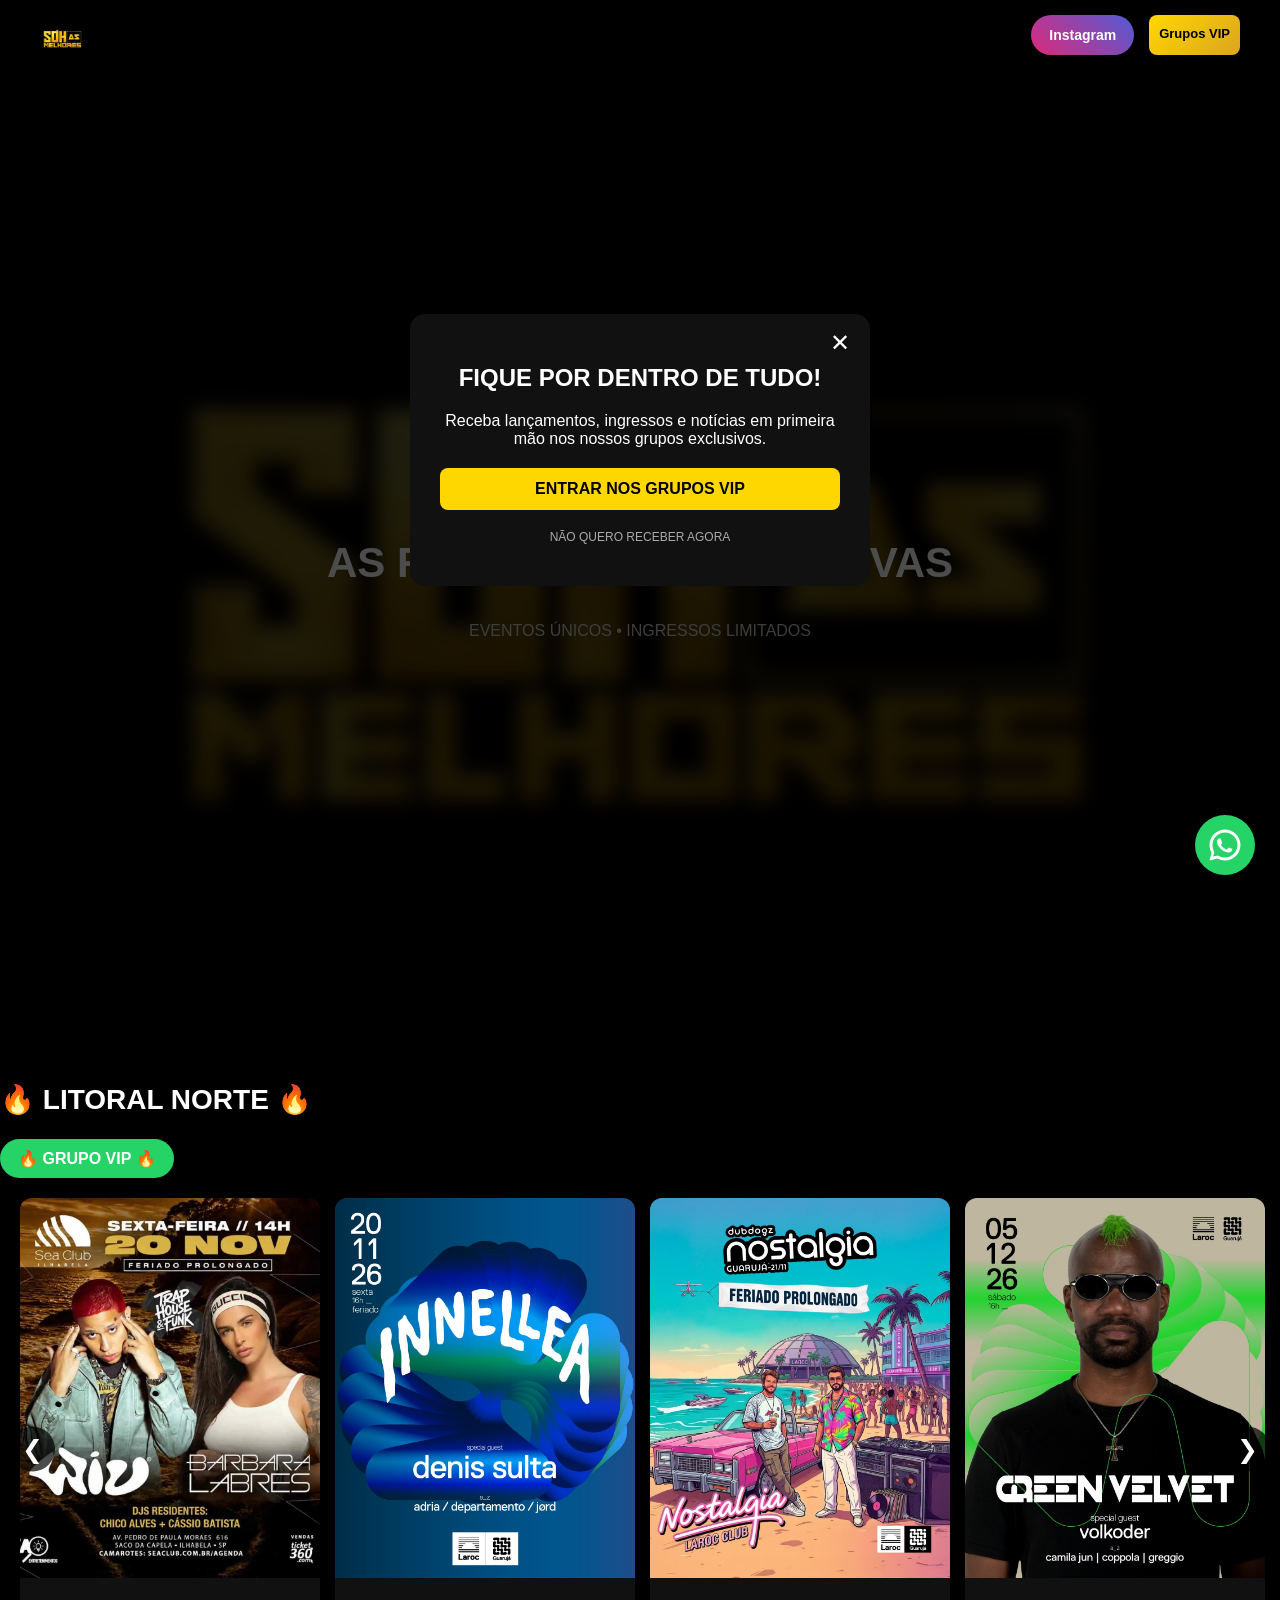
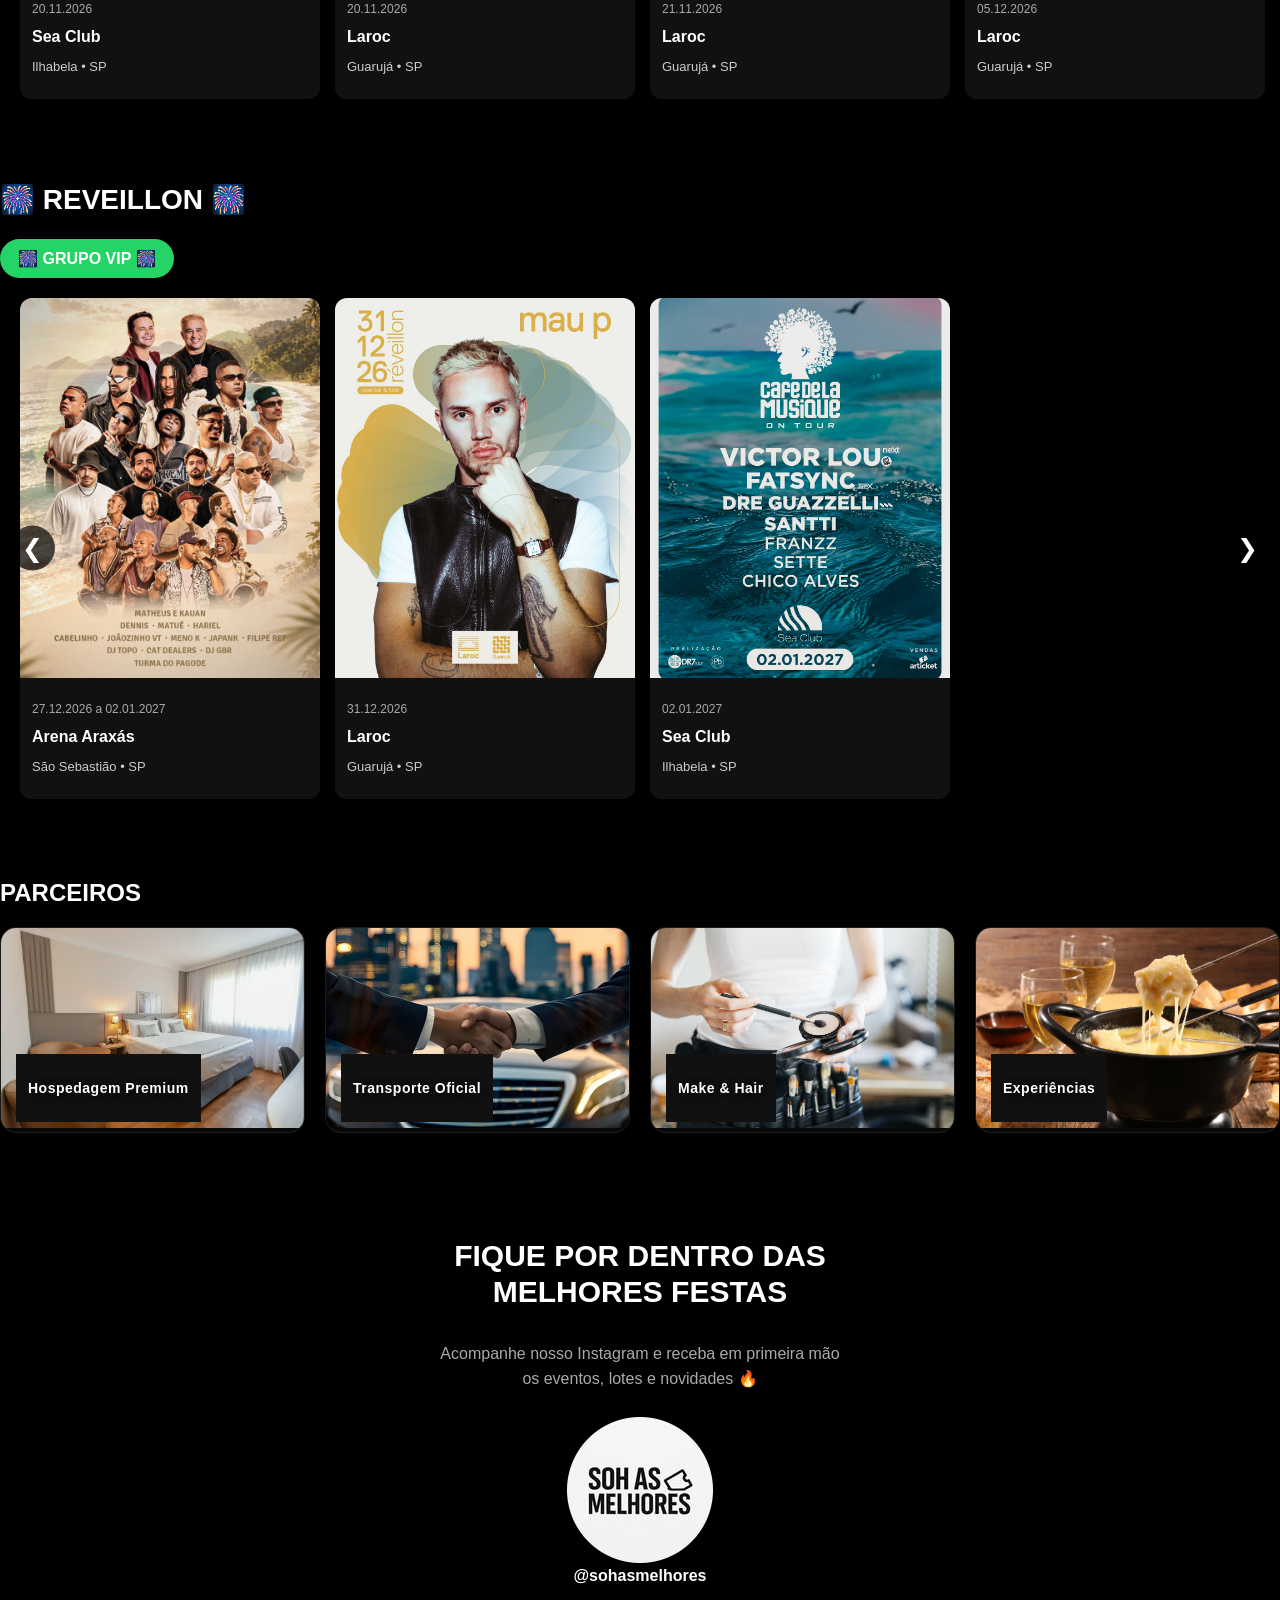
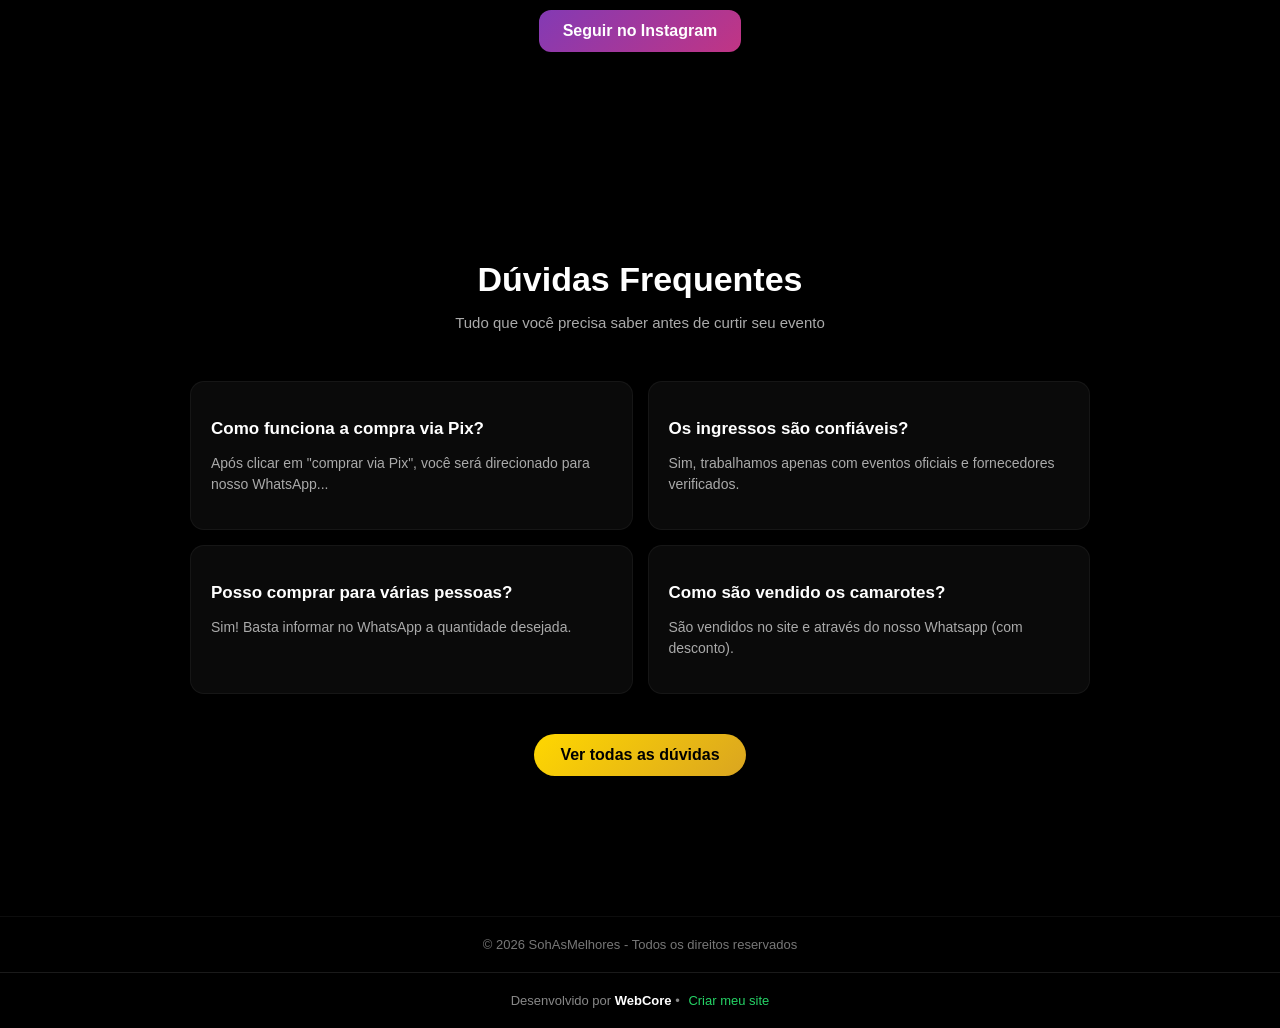
==== index.html @ 24a92f2d "atualizacoes" ====
<!DOCTYPE html>
<html lang="pt-br">
<head>
  <link rel="icon" type="image/png" sizes="32x32" href="images/favicon.png">
  <link rel="icon" type="image/png" sizes="16x16" href="images/favicon.png">
  <link rel="apple-touch-icon" href="images/favicon.png">

  <meta charset="UTF-8">
  <title>sohasmelhores</title>
  <link rel="stylesheet" href="style.css">
</head>
<body>
<!-- JANELA POP-UP -->
    <div id="popup" class="popup">
  <div class="popup-content">

    <span class="fechar">✕</span>

    <h2>FIQUE POR DENTRO DE TUDO!</h2>
    <p>Receba lançamentos, ingressos e notícias em primeira mão nos nossos grupos exclusivos.</p>

    <a href="https://linktr.ee/igor.eventos?utm_source=ig&utm_medium=social&utm_content=link_in_bio&fbclid=PAZXh0bgNhZW0CMTEAc3J0YwZhcHBfaWQMMjU2MjgxMDQwNTU4AAGnwfZGEqtMsQC9GOsuB3iBda5KxvtQnxttxsJ-rsRW77KwimdqoB4NZyiSdSQ_aem__qlx8uv5X6xMw8WszqZDCw" target="_blank" class="btn-popup">
      ENTRAR NOS GRUPOS VIP
    </a>

   <p class="recusar">NÃO QUERO RECEBER AGORA</p>
   
  </div>
</div>

<!-- HEADER -->
<header>
  <a href="index.html">
    <img src="images/logo.png" class="logo" alt="Logo">
  </a>

  <div class="actions">
    <a href="https://instagram.com/sohasmelhores" target="_blank" class="insta-link">Instagram</a>
    <a href="https://linktr.ee/igor.eventos" class="btn">Grupos VIP</a>
  </div>
</header>

<!-- HERO -->
<section class="hero">
  <div class="overlay"></div>

  <div class="hero-texto">
    <h2>AS FESTAS MAIS EXCLUSIVAS</h2>
    <p>EVENTOS ÚNICOS • INGRESSOS LIMITADOS</p>
  </div>
</section>

<!-- CARROSSEL FESTAS -->
<section class="eventos destaque-carrossel">

  <h2>🔥 LITORAL NORTE 🔥</h2>

  <div class="whatsapp-topo">
    <a href="https://chat.whatsapp.com/IAL4CsLHw2QE5N3YxhTyLF" target="_blank" class="btn-whats">
      🔥 GRUPO VIP 🔥
    </a>
  </div>

  <div class="carrossel-container">

    <button class="seta esquerda">❮</button>

    <div class="carrossel">

    <div class="card" onclick="toggleCard(this)">
        <img src="images/litoral-sp/seaclub.jpeg">
        <div class="info">
          <p class="data">20.11.2026</p>
          <h3>Sea Club</h3>
          <p class="local">Ilhabela • SP</p>
        </div>
        <div class="acoes-card">
        <a href="https://www.ticket360.com.br/evento/33899/ingressos-para-wiu-sunset-party?pro=igorsilva" target="_blank" class="btn-card ingresso">Comprar agora</a>
        <a href="https://wa.me/5513991603553?text=Olá%20Igor,%20quero%20Sea%20Club%20no%20Pix." target="_blank" class="btn-card pix">Comprar via Pix</a>
        </div>
    </div>

        <div class="card" onclick="toggleCard(this)">
        <img src="images/litoral-sp/denis sulta.jpeg">
        <div class="info">
          <p class="data">20.11.2026</p>
          <h3>Laroc</h3>
          <p class="local">Guarujá • SP</p>
        </div>
        <div class="acoes-card">
        <a href="https://cart.ingresse.com/7b044ba7-26cf-4f6d-8b0c-8bc96c4ab0b9/tickets?cod=IGORKP" target="_blank" class="btn-card ingresso">Comprar agora</a>
        <a href="https://wa.me/5513991603553?text=Olá%20Igor,%20quero%20Medvza%20no%20Pix." target="_blank" class="btn-card pix">Comprar via Pix</a>
        </div>
    </div>

    <div class="card" onclick="toggleCard(this)">
        <img src="images/litoral-sp/laroc.jpeg">
        <div class="info">
          <p class="data">21.11.2026</p>
          <h3>Laroc</h3>
          <p class="local">Guarujá • SP</p>
        </div>
        <div class="acoes-card">
        <a href="https://cart.ingresse.com/3054e305-5184-4de8-9a55-811529b2da07/tickets?cod=IGORKP" target="_blank" class="btn-card ingresso">Comprar agora</a>
        <a href="https://wa.me/5513991603553?text=Olá%20Igor,%20quero%20Dubdogs%20no%20Pix." target="_blank" class="btn-card pix">Comprar via Pix</a>
        </div>
    </div>

    <div class="card" onclick="toggleCard(this)">
        <img src="images/litoral-sp/green.jpeg">
        <div class="info">
          <p class="data">05.12.2026</p>
          <h3>Laroc</h3>
          <p class="local">Guarujá • SP</p>
        </div>
        <div class="acoes-card">
        <a href="https://cart.ingresse.com/d8da3a0a-c30b-4c29-8883-18eaeb7440c8/tickets?cod=IGORKP" target="_blank" class="btn-card ingresso">Comprar agora</a>
        <a href="https://wa.me/5513991603553?text=Olá%20Igor,%20quero%20Green%20Velvet%20no%20Pix." target="_blank" class="btn-card pix">Comprar via Pix</a>
        </div>
    </div>

    <div class="card" onclick="toggleCard(this)">
        <img src="images/litoral-sp/veraoshow.jpeg">
        <div class="info">
          <p class="data">08 a 30.01.2026</p>
          <h3> Complexo Turístico da Rua da Praia</h3>
          <p class="local">São Sebastião • SP</p>
        </div>
        <div class="acoes-card">
        <a href="https://www.guicheweb.com.br/verao-show-sao-sebastiao_56209?cp=igorkp" target="_blank" class="btn-card ingresso">Comprar agora</a>
        <a href="https://wa.me/5513991603553?text=Olá%20Igor,%20quero%20Verão%20Show%20no%20Pix." target="_blank" class="btn-card pix">Comprar via Pix</a>
        </div>
    </div>

  <button class="seta direita">❯</button>

  </div>
</section>

<!-- CARROSSEL REVEILLON -->
<section class="eventos destaque-carrossel">

  <h2>🎆 REVEILLON 🎆</h2>

  <div class="whatsapp-topo">
    <a href="https://chat.whatsapp.com/BYaQVKWAGuR4bUWUChne7a?mode=gi_t" target="_blank" class="btn-whats">
      🎆 GRUPO VIP 🎆
    </a>
  </div>

  <div class="carrossel-container">

    <button class="seta esquerda">❮</button>

    <div class="carrossel">

    <div class="card" onclick="toggleCard(this)">
        <img src="images/reveillon/araxas.jpeg">
        <div class="info">
          <p class="data">27.12.2026 a 02.01.2027</p>
          <h3>Arena Araxás</h3>
          <p class="local">São Sebastião • SP</p>
        </div>
        <div class="acoes-card">
        <a href="https://cart.ingresse.com/f95a273a-5c4c-4591-abe5-9444b196ac6a/tickets?cod=SOHASMELHORES" target="_blank" class="btn-card ingresso">Comprar agora</a>
        <a href="https://wa.me/5513991603553?text=Olá%20Igor,%20quero%20Reveillon%20Araxas%20no%20Pix." target="_blank" class="btn-card pix">Comprar via Pix</a>
        </div>
    </div>

    <div class="card" onclick="toggleCard(this)">
        <img src="images/reveillon/laroc.jpeg">
        <div class="info">
          <p class="data">31.12.2026</p>
          <h3>Laroc</h3>
          <p class="local">Guarujá • SP</p>
        </div>
        <div class="acoes-card">
        <a href="https://cart.ingresse.com/f95a273a-5c4c-4591-abe5-9444b196ac6a/tickets?coupon=SOHASMELHORES" target="_blank" class="btn-card ingresso">Comprar agora</a>
        <a href="https://wa.me/5513991603553?text=Olá%20Igor,%20quero%20Reveillon%20Laroc%20no%20Pix." target="_blank" class="btn-card pix">Comprar via Pix</a>
        </div>
    </div>

    <div class="card" onclick="toggleCard(this)">
        <img src="images/reveillon/seaclub.jpeg">
        <div class="info">
          <p class="data">02.01.2027</p>
          <h3>Sea Club</h3>
          <p class="local">Ilhabela • SP</p>
        </div>
        <div class="acoes-card">
        <a href="https://articket.com.br/e/7397/cafe-de-la-musique-on-tour?ref=igorkp" target="_blank" class="btn-card ingresso">Comprar agora</a>
        <a href="https://wa.me/5513991603553?text=Olá%20Igor,%20quero%20Sea%20Club%20no%20Pix." target="_blank" class="btn-card pix">Comprar via Pix</a>
        </div>
    </div>

  <button class="seta direita">❯</button>

  </div>
</section>

<!-- CARROSSEL FERIADO CAMPOS
<section class="eventos destaque-carrossel">

  <h2>❄️ CAMPOS DO JORDÃO - FERIADO DE CORPUS CHRISTI ❄️</h2>

  <div class="whatsapp-topo">
    <a href="https://chat.whatsapp.com/JptJoSp2Mjl4nPRNSqCOpx" target="_blank" class="btn-whats">
      ❄️ GRUPO VIP I ❄️
    </a>
    <div class="whatsapp-topo">
    <a href="https://chat.whatsapp.com/D9G3lovi3nDI4wv54MhOTA" target="_blank" class="btn-whats">
      ❄️ GRUPO VIP II ❄️
    </a>
  </div>
</div>

  <div class="carrossel-container">

    <button class="seta esquerda">❮</button>

    <div class="carrossel">

      <div class="card" onclick="toggleCard(this)">
        <img src="images/campos/chateau.jpeg">
        <div class="info">
          <p class="data">04.06.2026 | 05.06.2026 | 06.06.2026</p>
          <h3>Chateau</h3>
          <p class="local">Hotel Castelo Nacional Inn</p>
        </div>
        <div class="acoes-card">
        <a href="https://cart.totalacesso.com/chateau2026?utm_source=promoter&utm_campaign=igorkp&promocode=igorkp" target="_blank" class="btn-card ingresso">Comprar agora</a>
        <a href="https://wa.me/5513991603553?text=Olá%20Igor,%20quero%20Chateau%20no%20Pix." target="_blank" class="btn-card pix">Comprar via Pix</a>
        </div>
    </div>

      <div class="card" onclick="toggleCard(this)">
        <img src="images/campos/sessions.jpeg">
        <div class="info">
          <p class="data">04.06.2026</p>
          <h3>Winter Sessions</h3>
          <p class="local">Pousada C Turismo</p>
        </div>
        <div class="acoes-card">
        <a href="https://www.sympla.com.br/winter-sessions-0406--chemical-surf---bruno-be---viot__3380777?afid=110327" target="_blank" class="btn-card ingresso">Comprar agora</a>
        <a href="https://wa.me/5513991603553?text=Olá%20Igor,%20quero%20Winter%20Sessions%20no%20Pix." target="_blank" class="btn-card pix">Comprar via Pix</a>
        </div>
    </div>

    <div class="card" onclick="toggleCard(this)">
        <img src="images/campos/mochakk.jpeg">
        <div class="info">
          <p class="data">04.06.2026</p>
          <h3>Mochakk</h3>
          <p class="local">Prana Park</p>
        </div>
        <div class="acoes-card">
        <a href="https://duoticket.com.br/evento/7152/KP" target="_blank" class="btn-card ingresso">Comprar agora</a>
        <a href="https://wa.me/5513991603553?text=Olá%20Igor,%20quero%20Winter%20Days%20no%20Pix." target="_blank" class="btn-card pix">Comprar via Pix</a>
        </div>
    </div>

    <div class="card" onclick="toggleCard(this)">
        <img src="images/campos/vintage.jpeg">
        <div class="info">
          <p class="data">05.06.2026</p>
          <h3>Vintage Culture</h3>
          <p class="local">Prana Park</p>
        </div>
        <div class="acoes-card">
        <a href="https://duoticket.com.br/evento/7185/KP" target="_blank" class="btn-card ingresso">Comprar agora</a>
        <a href="https://wa.me/5513991603553?text=Olá%20Igor,%20quero%20Winter%20Days%20no%20Pix." target="_blank" class="btn-card pix">Comprar via Pix</a>
        </div>
    </div>

    <div class="card" onclick="toggleCard(this)">
        <img src="images/campos/baile.jpeg">
        <div class="info">
          <p class="data">06.06.2026</p>
          <h3>Baile in Campos</h3>
          <p class="local">Prana Park</p>
        </div>
        <div class="acoes-card">
        <a href="https://duoticket.com.br/evento/7147/KP" target="_blank" class="btn-card ingresso">Comprar agora</a>
        <a href="https://wa.me/5513991603553?text=Olá%20Igor,%20quero%20Baile%20in%20Campos%20no%20Pix." target="_blank" class="btn-card pix">Comprar via Pix</a>
        </div>
    </div>

    <div class="card" onclick="toggleCard(this)">
        <img src="images/campos/maz.png">
        <div class="info">
          <p class="data">04.06.2026</p>
          <h3>Maz - HALO</h3>
          <p class="local">Haras Itapeva</p>
        </div>
        <div class="acoes-card">
        <a href="https://embedstore.ingresse.com/tickets/www.ingresse.com/event/92545?coupon=Igorkp" target="_blank" class="btn-card ingresso">Comprar agora</a>
        <a href="https://wa.me/5513991603553?text=Olá%20Igor,%20quero%20Maz%20no%20Pix." target="_blank" class="btn-card pix">Comprar via Pix</a>
        </div>
    </div>

    <div class="card" onclick="toggleCard(this)">
        <img src="images/campos/goodtimes.png">
        <div class="info">
          <p class="data">05.06.2026</p>
          <h3>Good Times - HALO</h3>
          <p class="local">Haras Itapeva</p>
        </div>
        <div class="acoes-card">
        <a href="https://embedstore.ingresse.com/tickets/www.ingresse.com/event/92545?coupon=Igorkp" target="_blank" class="btn-card ingresso">Comprar agora</a>
        <a href="https://wa.me/5513991603553?text=Olá%20Igor,%20quero%20Good%20Times%20no%20Pix." target="_blank" class="btn-card pix">Comprar via Pix</a>
        </div>
    </div>

    <div class="card" onclick="toggleCard(this)">
        <img src="images/campos/warung.png">
        <div class="info">
          <p class="data">06.06.2026</p>
          <h3>Warung - HALO</h3>
          <p class="local">Haras Itapeva</p>
        </div>
        <div class="acoes-card">
        <a href="https://embedstore.ingresse.com/tickets/www.ingresse.com/event/92545?coupon=Igorkp" target="_blank" class="btn-card ingresso">Comprar agora</a>
        <a href="https://wa.me/5513991603553?text=Olá%20Igor,%20quero%20Warung%20no%20Pix." target="_blank" class="btn-card pix">Comprar via Pix</a>
        </div>
    </div>

    <div class="card" onclick="toggleCard(this)">
        <img src="images/campos/oboe.jpeg">
        <div class="info">
          <p class="data">04.06.2026</p>
          <h3>OBOÉ</h3>
          <p class="local">Convention Center</p>
        </div>
        <div class="acoes-card">
        <a href="https://embedstore.ingresse.com/tickets/www.ingresse.com/event/92479?passkey=SOHASMELHORES" target="_blank" class="btn-card ingresso">Comprar agora</a>
        <a href="https://wa.me/5513991603553?text=Olá%20Igor,%20quero%20Oboé%20no%20Pix." target="_blank" class="btn-card pix">Comprar via Pix</a>
        </div>
    </div>

      <div class="card" onclick="toggleCard(this)">
        <img src="images/campos/sertanejo.jpeg">
        <div class="info">
          <p class="data">05.06.2026</p>
          <h3>Sertanejo de Inverno</h3>
          <p class="local">Convention Center</p>
        </div>
        <div class="acoes-card">
        <a href="https://embedstore.ingresse.com/tickets/www.ingresse.com/event/92726?passkey=soasmelhores" target="_blank" class="btn-card ingresso">Comprar agora</a>
        <a href="https://wa.me/5513991603553?text=Olá%20Igor,%20quero%20Sertanejo%20de%20Inverno%20no%20Pix." target="_blank" class="btn-card pix">Comprar via Pix</a>
        </div>
    </div>

      <div class="card" onclick="toggleCard(this)">
        <img src="images/campos/soul.jpeg">
        <div class="info">
          <p class="data">06.06.2026</p>
          <h3>Soul Campos</h3>
          <p class="local">Convention Center</p>
        </div>
        <div class="acoes-card">
        <a href="https://blacktag.com.br/eventos/31642/soul-campos?aff=sohasmelhores" target="_blank" class="btn-card ingresso">Comprar agora</a>
        <a href="https://wa.me/5513991603553?text=Olá%20Igor,%20quero%20Soul%20Campos%20no%20Pix." target="_blank" class="btn-card pix">Comprar via Pix</a>
        </div>
    </div>

      <div class="card" onclick="toggleCard(this)">
        <img src="images/campos/festival1.jpeg">
        <div class="info">
          <p class="data">05.06.2026 | 06.06.2026</p>
          <h3>Campos Winter Festival</h3>
          <p class="local">Tennis Club</p>
        </div>
        <div class="acoes-card">
        <a href="https://www.bilheteriadigital.com/campos-do-jordao-winter-2026?c=146059" target="_blank" class="btn-card ingresso">Comprar agora</a>
        <a href="https://wa.me/5513991603553?text=Olá%20Igor,%20quero%20Winter%20Festival%20no%20Pix." target="_blank" class="btn-card pix">Comprar via Pix</a>
        </div>
    </div>



    <div class="card" onclick="toggleCard(this)">
        <img src="images/campos/mason.jpeg">
        <div class="info">
          <p class="data">05.06.2026</p>
          <h3>Mason Campos</h3>
          <p class="local">LOCAL INÉDITO</p>
        </div>
        <div class="acoes-card">
        <a href="https://gdya.dance/maison-campos-e673?link=Sohasmelhores">Comprar agora</a>
        <a href="https://wa.me/5513991603553?text=Olá%20Igor,%20quero%20Mason%20no%20Pix." target="_blank" class="btn-card pix">Comprar via Pix</a>
        </div>
    </div>

      <div class="card" onclick="toggleCard(this)">
        <img src="images/campos/lounge.jpeg">
        <div class="info">
          <p class="data">06.06.2026</p>
          <h3>Winter Lounge</h3>
          <p class="local">Capivari</p>
        </div>
        <div class="acoes-card">
        <a href="https://www.sympla.com.br/evento/0606---pontifexx---corpus-christi---winter-lounge---campos-do-jordao/3272307?d=sohasmelhores" target="_blank" class="btn-card ingresso">Comprar agora</a>
        <a href="https://wa.me/5513991603553?text=Olá%20Igor,%20quero%20Winter%20Lounge%20no%20Pix." target="_blank" class="btn-card pix">Comprar via Pix</a>
        </div>
    </div>

      <div class="card" onclick="toggleCard(this)">
        <img src="images/campos/be.jpeg">
        <div class="info">
          <p class="data">04.06.2026</p>
          <h3>Fire Up - Bruno Be</h3>
          <p class="local">Capivari</p>
        </div>
        <div class="acoes-card">
        <a href="https://www.sympla.com.br/fireup-lounge-bar--0406--bruno-be__3405051?afid=110878" target="_blank" class="btn-card ingresso">Comprar agora</a>
        <a href="https://wa.me/5513991603553?text=Olá%20Igor,%20quero%20Fire%20Up%20na%20Quinta." target="_blank" class="btn-card pix">Comprar via Pix</a>
        </div>
    </div>

      <div class="card" onclick="toggleCard(this)">
        <img src="images/campos/liu.jpeg">
        <div class="info">
          <p class="data">05.06.2026</p>
          <h3>Fire Up - Liu</h3>
          <p class="local">Capivari</p>
        </div>
        <div class="acoes-card">
        <a href="https://www.sympla.com.br/evento/fireup-lounge-bar-05-06-liu/3405056?afid=110778" target="_blank" class="btn-card ingresso">Comprar agora</a>
        <a href="https://wa.me/5513991603553?text=Olá%20Igor,%20quero%20Fire%20Up%20na%20Sexta." target="_blank" class="btn-card pix">Comprar via Pix</a>
        </div>
    </div>

      <div class="card" onclick="toggleCard(this)">
        <img src="images/campos/carlo.jpeg">
        <div class="info">
          <p class="data">06.06.2026</p>
          <h3>Fire Up - Carlo Dallanese</h3>
          <p class="local">Capivari</p>
        </div>
        <div class="acoes-card">
        <a href="https://www.sympla.com.br/fireup-lounge-bar--0606--carlo-dall-anese__3405149?afid=110880" target="_blank" class="btn-card ingresso">Comprar agora</a>
        <a href="https://wa.me/5513991603553?text=Olá%20Igor,%20quero%20Fire%20Up%20no%20Sábado." target="_blank" class="btn-card pix">Comprar via Pix</a>
        </div>
    </div>

    <div class="card" onclick="toggleCard(this)">
        <img src="images/campos/todos-os-dias.jpeg">
        <div class="info">
          <p class="data">04, 05 e 06.06.2026</p>
          <h3>Fire Up - TODOS OS DIAS</h3>
          <p class="local">Capivari</p>
        </div>
        <div class="acoes-card">
        <a href="https://www.sympla.com.br/fireup-lounge-bar--pacote--corpus-christi__3405164?afid=110879" target="_blank" class="btn-card ingresso">Comprar agora</a>
        <a href="https://wa.me/5513991603553?text=Olá%20Igor,%20quero%20Fire%20Up%20TODOS%20OS%20DIAS." target="_blank" class="btn-card pix">Comprar via Pix</a>
        </div>
    </div>
  <button class="seta direita">❯</button>

  </div>
</section> -->


<!-- CARDS CAMPOS DO JORDÃO -->
<section class="eventos">

  <div id="modal" class="modal">
  <div class="modal-overlay" onclick="fecharModal()"></div>

  <div class="modal-content">

    <span class="fechar" onclick="fecharModal()">×</span>

    <!-- IMAGEM -->
    <div class="banner">
      <img id="imagemEvento" src="">
      <div class="overlay"></div>
      <h2 id="titulo"></h2>
      <p id="data"></p>
    </div>

    <!-- ABAS -->
    <div class="tabs" id="tabs"></div>

    <!-- CONTEÚDO -->
    <div id="conteudo"></div>

    <!-- BOTÕES -->
    <div class="acoes">
      <a id="linkIngresso" class="btn ingresso">Comprar Ingresso</a>
      <a id="linkWhatsapp" class="btn whatsapp">Comprar via Pix</a>
    </div>

    </div>
  </div>
</div>

</section>

<!-- CARROSSEL PARCEIROS -->
<section class="eventos">
  <h2>PARCEIROS</h2>

  <div class="parceiros">

    <div class="card-parceiro" onclick="toggleParceiro(this)">
        <img src="images/parceiros/hospedagem.webp">

    <div class="info">
    <p>Hospedagem Premium</p>
    </div>

    <div class="acoes-parceiro">
    <p>Hospedagem premium com localização estratégica em Campos.</p>

        <a href="https://wa.me/5511994920945?text=Olá%20Karolina,%20o%20Promoter%20Igor%20te%20indicou%20e%20gostaria%20de%20mais%20informações%20sobre%20sua%20hospedagem." class="btn-parceiro">Hospedagem I</a>
        <a href="https://wa.me/5513991641131?text=Olá%20Digo,%20o%20Promoter%20Igor%20te%20indicou%20e%20gostaria%20de%20mais%20informações%20sobre%20sua%20hospedagem." class="btn-parceiro">Hospedagem II</a>
      </div>
     
    </div>

    <div class="card-parceiro" onclick="toggleParceiro(this)">
        <img src="images/parceiros/transporte.jpg">

    <div class="info">
    <p>Transporte Oficial</p>
    </div>

    <div class="acoes-parceiro">
    <p>Transfers executivos para todos os eventos com segurança e pontualidade.</p>

        <a href="https://wa.me/5516981794538?text=Olá%20Kelvin,%20o%20Promoter%20Igor%20te%20indicou%20e%20gostaria%20de%20mais%20informações%20sobre%20transporte." class="btn-parceiro">Falar no WhatsApp</a>
     </div>
    </div>

    <div class="card-parceiro" onclick="toggleParceiro(this)">
        <img src="images/parceiros/make-hair.jpg">

    <div class="info">
    <p>Make & Hair</p>
    </div>

    <div class="acoes-parceiro">
    <p>Produção completa de maquiagem e cabelo no seu hotel.</p>

        <a href="https://wa.me/5512991518346?text=Olá%20Danifer,%20o%20Promoter%20Igor%20te%20indicou%20e%20gostaria%20de%20mais%20informações%20sobre%20Make%20&%20Cabelo." class="btn-parceiro">Falar no WhatsApp</a>
     </div>
    </div>

    <div class="card-parceiro" onclick="toggleParceiro(this)">
        <img src="images/parceiros/experiencias.webp">

    <div class="info">
    <p>Experiências</p>
    </div>

    <div class="acoes-parceiro">
    <p>Restaurantes e experiências exclusivas em Campos do Jordão.</p>

        <a href="https://wa.me/5513991641131?text=Olá%20Igor,%20gostaria%20de%20mais%20informações%20sobre%20as%20experiências%20exclusivas." class="btn-parceiro">Falar no WhatsApp</a>
     </div>
    </div>

    </div>
</section>


<section class="insta-section">

  <div class="insta-container">

    <!-- LADO ESQUERDO -->
    <div class="insta-left">
      <h2>FIQUE POR DENTRO DAS MELHORES FESTAS</h2>

      <p>
        Acompanhe nosso Instagram e receba em primeira mão os eventos,
        lotes e novidades 🔥
      </p>

      <!-- PERFIL -->
      <div class="insta-perfil">
        <img src="images/sohasmelhores.jpg" alt="">
        <div>
          <strong>@sohasmelhores</strong>
        </div>
      </div>

      <a href="https://www.instagram.com/sohasmelhores" target="_blank" class="btn-seguir">
        Seguir no Instagram
      </a>
    </div>
    
</section>

<section class="faq-preview">
  <h2>Dúvidas Frequentes</h2>
  <p class="sub">Tudo que você precisa saber antes de curtir seu evento</p>

  <div class="faq-list">
    <div class="faq-item">
      <h3>Como funciona a compra via Pix?</h3>
      <p>Após clicar em "comprar via Pix", você será direcionado para nosso WhatsApp...</p>
    </div>

    <div class="faq-item">
      <h3>Os ingressos são confiáveis?</h3>
      <p>Sim, trabalhamos apenas com eventos oficiais e fornecedores verificados.</p>
    </div>

    <div class="faq-item">
      <h3>Posso comprar para várias pessoas?</h3>
      <p>Sim! Basta informar no WhatsApp a quantidade desejada.</p>
    </div>

    <div class="faq-item">
      <h3>Como são vendido os camarotes?</h3>
      <p>São vendidos no site e através do nosso Whatsapp (com desconto).</p>
    </div>
  </div>

  <a href="faq.html" class="btn-faq">Ver todas as dúvidas</a>
</section>

<footer class="footer">
  <p>© 2026 SohAsMelhores - Todos os direitos reservados</p>
</footer>

<!-- ASSINATURA -->
<div class="assinatura-dev minimal">
  <p>
    Desenvolvido por <strong> WebCore </strong> •
    <a href="https://wa.me/5512988490983?text=Olá%20Kelvin,%20quero%20um%20site%20profissional!" target="_blank">
      Criar meu site
    </a>
  </p>
</div>

<!-- WHATSAPP -->
</footer>

<a href="https://wa.me/5513991603553?text=Olá,%20quero%20informações%20sobre%20os%20eventos!"
class="whatsapp-fixo" target="_blank">

<svg xmlns="http://www.w3.org/2000/svg" viewBox="0 0 32 32">
<path fill="white"
d="M16 .5C7.5.5.5 7.5.5 16c0 2.8.7 5.4 2 7.7L.5 31.5l8-2c2.2 1.2 4.7 1.9 7.5 1.9 8.5 0 15.5-7 15.5-15.5S24.5.5 16 .5zm0 28c-2.4 0-4.7-.6-6.7-1.8l-.5-.3-4.7 1.2 1.3-4.6-.3-.5C4.1 20.7 3.5 18.4 3.5 16 3.5 9.1 9.1 3.5 16 3.5S28.5 9.1 28.5 16 22.9 28.5 16 28.5zm6.9-8.5c-.4-.2-2.4-1.2-2.7-1.3-.4-.1-.6-.2-.9.2s-1 1.3-1.2 1.5-.5.3-.9.1c-.4-.2-1.6-.6-3-1.9-1.1-1-1.9-2.2-2.1-2.6s0-.6.2-.8c.2-.2.4-.5.6-.7.2-.2.2-.4.3-.6.1-.2 0-.5-.1-.7-.1-.2-.9-2.2-1.2-3-.3-.7-.6-.6-.9-.6h-.8c-.3 0-.7.1-1 .5s-1.3 1.2-1.3 3 1.3 3.6 1.5 3.9c.2.2 2.6 4 6.4 5.6.9.4 1.6.6 2.2.7.9.3 1.7.3 2.3.2.7-.1 2.4-1 2.7-2 .3-1 .3-1.9.2-2-.1-.1-.3-.2-.7-.4z" />
</svg>

<script src="script.js"></script>

</body>
</html>
---- style.css ----
body {
  margin: 0;
  font-family: Arial;
  background: #000;
  color: white;
  padding-top: 80px;
  overflow-x: hidden; /* 🔥 evita sumir botão */
}

/* FUNDO ESCURO */
.popup {
  position: fixed;
  top: 0;
  left: 0;
  width: 100%;
  height: 100%;
  background: rgba(0,0,0,0.7);

  display: flex;
  align-items: center;
  justify-content: center;

  z-index: 999;
}

/* CAIXA */
.popup-content {
  background: #111;
  padding: 30px;
  border-radius: 15px;
  text-align: center;
  width: 100%;
  max-width: 400px;
  color: #fff;
  position: relative;
}

/* BOTÃO FECHAR */
.fechar {
  position: absolute;
  top: 10px;
  right: 15px;
  cursor: pointer;
  font-size: 18px;
}

/* BOTÃO PRINCIPAL */
.btn-popup {
  display: block;
  margin: 20px 0;
  background: gold;
  color: #000;
  padding: 12px;
  border-radius: 8px;
  text-decoration: none;
  font-weight: bold;
}

/* TEXTO RECUSA */
.recusar {
  font-size: 12px;
  color: #aaa;
  cursor: pointer;
}

/* HEADER */
header {
  display: flex;
  justify-content: space-between;
  align-items: flex-start;

  padding: 15px 40px; /* mais equilibrado */
  box-sizing: border-box;

  background: rgba(0,0,0,0.9);
  backdrop-filter: blur(8px);

  position: fixed;
  top: 0;
  left: 0;
  width: 100%;

  z-index: 9999;
  transition: 0.3s;
}

/* QUANDO SCROLLAR */
header.scrolled {
  background: rgba(0,0,0,0.7);
  backdrop-filter: blur(12px);
}

/* LINK DO LOGO (IMPORTANTE PRA NÃO QUEBRAR) */
header a {
  display: flex;
  align-items: flex-start;
  text-decoration: none;
}

/* LOGO */
.logo {
  height: 45px;
  object-fit: contain;
  margin-top: 2px;
}

/* AÇÕES (lado direito) */
.actions {
  display: flex;
  align-items: flex-start;
  gap: 15px;
  z-index: 10000;
}

/* BOTÃO INSTA */
.insta-link {
  background: linear-gradient(45deg, #dd2a7b, #515bd4);
  color: #fff;
  padding: 10px 18px;
  border-radius: 25px;
  font-weight: bold;
  text-decoration: none;
  font-size: 14px;

  display: flex;
  align-items: center;
  gap: 8px;

  transition: 0.3s;
  height: 20px;
}

/* HOVER */
.insta-link:hover {
  transform: scale(1.05);
  box-shadow: 0 0 15px rgba(221,42,123,0.5);
}

/* BOTÃO VIP */
.btn {
  background: linear-gradient(135deg, gold, goldenrod);
  color: black;
  padding: 10px 18px;
  border-radius: 25px;
  text-decoration: none;
  font-weight: bold;
  font-size: 14px;
  transition: 0.3s;
  height: 20px;
}

/* HOVER */
.btn:hover {
  transform: scale(1.05);
  box-shadow: 0 0 15px rgba(255,215,0,0.4);
}


/* HERO */
.hero {
  position: relative;
  height: 100vh;

  display: flex;
  align-items: center;
  justify-content: center;
  text-align: center;

  overflow: hidden;

  margin-top: 80px; /* espaço do header */
}

/* LOGO COMO FUNDO (AGORA CERTO) */
.hero::before {
  content: "";
  position: absolute;
  inset: 0;
  pointer-events: none;

  background: url('images/logo.png') center no-repeat;
  background-size: contain; /* NÃO DISTORCE */

  background-position: 50% 30%;

  filter: blur(8px) brightness(0.4); /* DESFOQUE + ESCURO */
  transform: scale(1.2); /* evita bordas cortadas */

  z-index: 1;
}

/* TEXTO NA FRENTE */
.hero-texto {
  position: relative;
  z-index: 2;
  margin-top: -60px; /* sobe um pouco o texto */
}

.hero-texto h2 {
  font-size: 42px;
  color: #fff;
  font-weight: bold;
}

.hero-texto p {
  color: #ccc;
  margin-top: 10px;
}
/* ===== CARROSSEL FESTAS ===== */

.destaque-carrossel .card {
  position: relative;
  overflow: hidden;
  cursor: pointer;
}

/* OVERLAY PREMIUM */
.destaque-carrossel .acoes-card {
  position: absolute;
  top: 50%;
  left: 50%;
  transform: translate(-50%, 80%); /* começa escondido embaixo */

  width: 80%;
  display: flex;
  flex-direction: column;
  gap: 12px;

  opacity: 0;
  transition: all 0.4s ease;
  z-index: 3;
}

/* FUNDO COM BLUR */
.destaque-carrossel .card::after {
  content: "";
  position: absolute;
  inset: 0;
  background: rgba(0, 0, 0, 0.4);
  backdrop-filter: blur(6px);

  opacity: 0;
  transition: 0.4s;
  z-index: 2;
}

/* ATIVO */
.destaque-carrossel .card.ativo::after {
  opacity: 1;
}

.destaque-carrossel .card.ativo .acoes-card {
  opacity: 1;
  transform: translate(-50%, -50%); /* sobe pro centro */
}

/* BOTÕES */
.btn-card {
  padding: 12px;
  border-radius: 10px;
  text-align: center;
  font-weight: bold;
  text-decoration: none;
  font-size: 14px;

  transition: 0.2s;
}

/* GRADIENTE PREMIUM */
.ingresso {
  background: linear-gradient(90deg, #00ff88, #00ccff);
  color: #000;
}

/* WHATSAPP */
.pix {
  background: #25D366;
  color: #fff;
}

/* HOVER */
.btn-card:hover {
  transform: scale(1.05);
}

/* OVERLAY PREMIUM */
.destaque-carrossel .acoes-card {
  position: absolute;
  top: 50%;
  left: 50%;
  transform: translate(-50%, 80%); /* começa escondido embaixo */

  width: 80%;
  display: flex;
  flex-direction: column;
  gap: 12px;

  opacity: 0;
  transition: all 0.4s ease;
  z-index: 3;
}

/* FUNDO COM BLUR */
.destaque-carrossel .card::after {
  content: "";
  position: absolute;
  inset: 0;
  background: rgba(0, 0, 0, 0.4);
  backdrop-filter: blur(6px);

  opacity: 0;
  transition: 0.4s;
  z-index: 2;
}

/* ATIVO */
.destaque-carrossel .card.ativo::after {
  opacity: 1;
}

.destaque-carrossel .card.ativo .acoes-card {
  opacity: 1;
  transform: translate(-50%, -50%); /* sobe pro centro */
}

/* BOTÕES */
.btn-card {
  padding: 12px;
  border-radius: 10px;
  text-align: center;
  font-weight: bold;
  text-decoration: none;
  font-size: 14px;

  transition: 0.2s;
}

/* GRADIENTE PREMIUM */
.destaque-carrossel .ingresso {
  background: linear-gradient(90deg, goldenrod, gold);
  color: #000;
}

/* WHATSAPP */
.destaque-carrossel .pix {
  background: #00ccff;
  color: #000;
}
.destaque-carrossel .btn-card {
  border: 1px solid rgba(255,255,255,0.1);
  backdrop-filter: blur(6px);
}
/* HOVER */
.destaque-carrossel .pix {
  transform: scale(1.06);
  box-shadow: 0 0 20px rgba(255,255,255,0.2);
}

/* ===== CARROSSEL CORPUS CHRIST ===== */

.carrossel {
  display: flex;
  gap: 15px;
  overflow-x: auto;
  scroll-behavior: smooth;
  padding: 20px;
}

.carrossel-container {
  position: relative; 
}

.carrossel::-webkit-scrollbar {
  display: none;
}

/* ===== CARD ===== */
.card {
  min-width: 240px;   
  max-width: 240px;
  flex: 0 0 auto;     

  background: #111;
  border-radius: 12px;
  overflow: hidden;
  cursor: pointer;
  transition: 0.3s;
}

/* ===== IMAGEM ===== */
.card img {
  width: 100%;
  height: 210px;
  object-fit: cover;
  display: block;
}

.destaque-carrossel .card {
  min-width: 300px;
  max-width: 300px;
}

.destaque-carrossel .card img {
  height: 380px;
}

.destaque-carrossel h2 {
  font-size: 28px;
}

.destaque-carrossel {
  margin-bottom: 40px;
}

/* ===== INFO ===== */
.info {
  padding: 12px;
  background: #111;
}

/* ===== TEXTOS ===== */
.data {
  font-size: 12px;
  color: #aaa;
}

.info h3 {
  margin: 5px 0;
  font-size: 16px;
  color: #fff;
}

.local {
  font-size: 13px;
  color: #ccc;
}

/* ===== BOTÃO ===== */
.btn-card {
  display: block;
  margin-top: 10px;
  background: gold;
  color: black;
  text-align: center;
  padding: 8px;
  border-radius: 8px;
  text-decoration: none;
  font-weight: bold;
  transition: 0.3s;
}

.btn-card:hover {
  background: #ffd700;
}

/* ===== HOVER CARD ===== */
.card:hover {
  transform: translateY(-8px);
  box-shadow: 0 10px 25px rgba(255, 215, 0, 0.2);
}

/* BOTÕES */
.seta {
  position: absolute;
  top: 50%;                 
  transform: translateY(-50%); 
  z-index: 10;
  background: rgba(0,0,0,0.7);
  border: none;
  color: white;
  font-size: 25px;
  cursor: pointer;
  width: 45px;
  height: 45px;
  padding: 10px;
  border-radius: 50%;
  display: flex;
  align-items: center;
  justify-content: center;
}

.esquerda {
  left: 10px;
}

.direita {
  right: 10px;
}

.seta:hover {
  background: gold;
  color: black;
}

/* MENU LATERAL */
.menu {
  position: fixed;
  right: -300px;
  top: 0;
  width: 250px;
  height: 100%;
  background: #111;
  padding: 20px;
  transition: 0.3s;
}

.menu a {
  display: block;
  margin: 15px 0;
  color: white;
  text-decoration: none;
}

.menu.active {
  right: 0;
}

.menu-btn {
  background: none;
  color: white;
  font-size: 20px;
  border: none;
}

/* ===== CONTAINER ===== */
.parceiros {
  display: grid;
  grid-template-columns: repeat(4, 1fr);
  gap: 20px;
}

/* RESPONSIVO */
@media (max-width: 900px) {
  .parceiros {
    grid-template-columns: repeat(2, 1fr);
  }
}

@media (max-width: 500px) {
  .parceiros {
    grid-template-columns: 1fr;
  }
}

/* ===== CARD ===== */
.card-parceiro {
  position: relative;
  overflow: hidden;
  border-radius: 16px;
  cursor: pointer;

  background: rgba(255,255,255,0.03);
  border: 1px solid rgba(255,255,255,0.08);

  transition: transform 0.35s ease, box-shadow 0.35s ease;

  opacity: 0;
  transform: translateY(40px) scale(0.98);
  animation: aparecer 0.6s ease forwards;
}

/* delay em cascata */
.card-parceiro:nth-child(2) { animation-delay: 0.1s; }
.card-parceiro:nth-child(3) { animation-delay: 0.2s; }
.card-parceiro:nth-child(4) { animation-delay: 0.3s; }

/* ===== IMAGEM ===== */
.card-parceiro img {
  width: 100%;
  height: 200px;
  object-fit: cover;
  transition: transform 0.4s ease;
}

/* hover leve */
.card-parceiro:hover {
  transform: translateY(-5px) scale(1.01);
  box-shadow:
    0 10px 30px rgba(0,0,0,0.4),
    0 0 15px gold;
}

.card-parceiro:hover img {
  transform: scale(1.05);
}

/* ativo (clicado) */
.card-parceiro.ativo {
  transform: scale(1.03);
}

.card-parceiro.ativo img {
  transform: scale(1.08);
}

/* ===== BORDA PREMIUM ===== */
.card-parceiro::before {
  content: "";
  position: absolute;
  inset: 0;
  border-radius: 16px;

  border: 1px solid rgba(255,255,255,0.15);

  opacity: 0;
  transition: 0.4s;
}

.card-parceiro:hover::before {
  opacity: 1;
  box-shadow:
    0 10px 30px rgba(0,0,0,0.4),
    0 0 20px rgba(255,255,255,0.1);
}
/* ===== OVERLAY (BLUR) ===== */
.card-parceiro::after {
  content: "";
  position: absolute;
  inset: 0;
  background: rgba(10,10,10,0.55);
  backdrop-filter: blur(10px);

  opacity: 0;
  transition: opacity 0.4s;
  z-index: 2;
}

.card-parceiro.ativo::after {
  opacity: 1;
}

/* ===== AÇÕES ===== */
.acoes-parceiro {
  position: absolute;
  top: 50%;
  left: 50%;
  transform: translate(-50%, 80%);
  width: 85%;

  opacity: 0;
  text-align: center;
  z-index: 3;

  transition: all 0.45s cubic-bezier(0.22, 1, 0.36, 1);
}

.card-parceiro.ativo .acoes-parceiro {
  opacity: 1;
  transform: translate(-50%, -50%);
}

/* ===== TEXTO ===== */
.card-parceiro .info {
  position: absolute;
  bottom: 10px;
  left: 15px;

  color: #fff;
  font-weight: bold;
  font-size: 14px;
  letter-spacing: 0.5px;

  text-shadow: 0 2px 10px rgba(0,0,0,0.8);
  z-index: 2;
}

/* ===== BOTÕES ===== */
.btn-parceiro {
  display: block;
  margin-top: 10px;
  padding: 12px;

  border-radius: 10px;
  font-weight: 600;
  text-decoration: none;

  background: linear-gradient(135deg, #00ff88, #00ccff);
  color: #000;

  box-shadow: 0 0 15px rgba(0,255,150,0.4);
  transition: transform 0.2s ease;
}

.btn-parceiro:hover {
  transform: scale(1.05);
}

/* whatsapp */
.btn-parceiro:nth-child(2) {
  background: #25D366;
  color: #fff;
  box-shadow: 0 0 10px rgba(37,211,102,0.6);
}

/* ===== ANIMAÇÃO ===== */
@keyframes aparecer {
  to {
    opacity: 1;
    transform: translateY(0) scale(1);
  }
}
/* WHATSAPP */
.whatsapp-fixo{
position:fixed;
bottom:25px;
right:25px;
background:#25D366;
width:60px;
height:60px;
display:flex;
align-items:center;
justify-content:center;
border-radius:50%;
box-shadow:0 4px 12px rgba(0,0,0,0.4);
z-index:999;
transition:0.3s;
}

.whatsapp-fixo svg{
width:32px;
height:32px;
}

.whatsapp-fixo:hover{
transform:scale(1.1);
}

@media (max-width: 900px) {
  .parceiros {
    grid-template-columns: repeat(2, 1fr);
  }
}

@media (max-width: 500px) {
  .parceiros {
    grid-template-columns: 1fr;
  }
}

/* MODAL */

/* FUNDO */
.modal {
  display: none;
  position: fixed;
  inset: 0;
  z-index: 999;
  overflow-y: auto;
}

.modal-overlay {
  position: absolute;
  inset: 0;
  background: rgba(0,0,0,0.85);
}

/* CAIXA */
.modal-content {
  position: relative;
  margin: 10% auto;
  width: 100%;
  max-width: 420px;
  max-height: 80vh;
  border-radius: 16px;
  overflow: auto;
}
  .modal-content {
  background: linear-gradient(
    180deg,
    rgba(20,20,20,0.95),
    rgba(10,10,10,1)
  );

  border: 1px solid rgba(238, 255, 0, 0.322);
  box-shadow: 0 10x 30px rgba(0,0,0,0.6);

  animation: subir 0.3s ease;
}

/* ANIMAÇÃO */
@keyframes subir {
  from {
    transform: translateY(40px);
    opacity: 0;
  }
  to {
    transform: translateY(0);
    opacity: 1;
  }
}

/* FECHAR */
.fechar {
  position: absolute;
  top: 15px;
  right: 20px;
  font-size: 24px;
  cursor: pointer;
  z-index: 2;
}

/* BANNER */
.banner {
  position: relative;
  height: 150px;
  background: linear-gradient(to top, #000, #111);
}

.banner img {
  width: 100%;
  height: 100%;
  object-fit: cover;
  opacity: 0.4;
}

.banner .overlay {
  position: absolute;
  inset: 0;
  background: linear-gradient(to top, #000, transparent);
}

.banner h2 {
  position: absolute;
  bottom: 50px;
  left: 20px;
  font-size: 18px;
}

.banner p {
  position: absolute;
  bottom: 15px;
  left: 20px;
  font-size: 12px;
  color: #ccc;
}

/* ABAS */
.tabs {
  display: flex;
  justify-content: center;
  gap: 10px;
  padding: 15px;
  flex-wrap: wrap;
}

.tabs button {
  padding: 6px 10px;
  border-radius: 20px;
  border: none;
  background: #222;
  color: #fff;
  cursor: pointer;
  opacity: 0.6;
  transition: 0.2s;
  font-size: 12px;
}

.tabs button:hover {
  background: goldenrod;
  color: #000;
}

.tabs button.ativo {
  opacity: 1;
  background: goldenrod;
  color: #000;
}

/* CONTEÚDO */
#conteudo {
  padding: 12px;
  font-size: 13px;
  line-height: 1.4;
}

.dia {
  display: none;
}

.dia.ativo {
  display: block;
}

/* TEXTO */
#conteudo p {
  margin: 8px 0;
  color: #ddd;
  margin-bottom: 10px;
}

/* BOTÕES */
.acoes {
  padding: 20px;
}

.btn {
  display: block;
  padding: 10px;
  text-align: center;
  border-radius: 8px;
  margin-bottom: 10px;
  text-decoration: none;
  font-weight: bold;
  font-size: 13px;
  line-height: 1.4;
}

/* INGRESSO */
.ingresso {
  background: linear-gradient(90deg, goldenrod, goldenrod);
  color: #000;
}

/* WHATS */
.whatsapp {
  background: #00ccff;
  color: #000;
}

.insta-section {
  padding: 60px 20px;
  background: #000;
  text-align: center;
}

/* IMAGEM */
.insta-banner {
  max-width: 1000px;
  margin: 0 auto 30px;
  border-radius: 16px;
  overflow: hidden;
}

.insta-banner img {
  width: 100%;
  height: 300px;
  object-fit: cover;
}

/* TEXTO */
.insta-texto h2 {
  color: #fff;
  font-size: 28px;
  margin-bottom: 10px;
}

.insta-texto p {
  color: #aaa;
  margin-bottom: 30px;
}

/* ===== INSTAGRAM SECTION ===== */
.insta-section {
  padding: 80px 20px;
  background: #000;
}

/* CONTAINER LADO A LADO */
.insta-container {
  display: flex;
  justify-content: center;
  align-items: center;
  max-width: 800px;
  margin: 0 auto;
  text-align: center;
}

/* ===== LADO ESQUERDO (CENTRALIZADO) ===== */
.insta-left {
  display: flex;
  flex-direction: column;
  align-items: center;
  justify-content: center;
  text-align: center;
  max-width: 500px;
  margin: 0 auto;
}

/* LOGO */
.insta-logo {
  width: 80px;
  height: 80px;
  border-radius: 50%;
  object-fit: cover;
  margin-bottom: 20px;
  opacity: 0.9;
  box-shadow: 0 0 20px rgba(255,255,255,0.15);
}

/* TÍTULO */
.insta-left h2 {
  color: #fff;
  font-size: 30px;
  margin-bottom: 15px;
  line-height: 1.2;
}

/* TEXTO */
.insta-left p {
  color: #aaa;
  max-width: 400px;
  margin-bottom: 25px;
  line-height: 1.6;
}

/* PERFIL */
.insta-perfil {
  margin-bottom: 25px;
}

.insta-perfil strong {
  display: block;
  color: #fff;
  font-size: 16px;
}

.insta-perfil span {
  color: #888;
  font-size: 14px;
}

/* BOTÃO */
.btn-seguir {
  display: inline-block;
  padding: 12px 24px;
  border-radius: 12px;
  background: linear-gradient(135deg, #833AB4, #C13584);
  color: #fff;
  font-weight: bold;
  text-decoration: none;
  transition: 0.3s;
}

.btn-seguir:hover {
  transform: scale(1.05);
  box-shadow: 0 0 20px rgba(193,53,132,0.4);
}

/* ===== LADO DIREITO ===== */
.insta-feed {
  width: 100%;
}

/* GRID INSTAGRAM */
.insta-grid {
  display: grid;
  grid-template-columns: repeat(3, 1fr);
  gap: 10px;
}

.insta-grid img {
  width: 100%;
  height: 120px;
  object-fit: cover;
  border-radius: 8px;
  transition: 0.3s;
}

.insta-grid img:hover {
  transform: scale(1.05);
  filter: brightness(0.8);
}

/* ===== RESPONSIVO ===== */
@media (max-width: 900px) {
  .insta-container {
    grid-template-columns: 1fr;
    text-align: center;
  }
}

/* ===== FAQ PREVIEW ===== */

.faq-preview {
  padding: 100px 20px 80px;
  text-align: center;
  background: #000;
}

.faq-preview h2 {
  font-size: 34px;
  color: #fff;
  margin-bottom: 10px;
}

.faq-preview .sub {
  color: #aaa;
  margin-bottom: 50px;
  font-size: 15px;
}

/* 🔥 GRID 2 COLUNAS */
.faq-list {
  max-width: 900px;
  margin: 0 auto 40px;

  display: grid;
  grid-template-columns: repeat(2, 1fr);
  gap: 15px;
}

/* CARD */
.faq-item {
  background: rgba(255,255,255,0.04);
  border-radius: 14px;
  padding: 20px;
  text-align: left;

  border: 1px solid rgba(255,255,255,0.05);

  transition: 0.3s;
}

/* HOVER */
.faq-item:hover {
  background: rgba(255,255,255,0.07);
  transform: translateY(-2px);
}

/* PERGUNTA */
.faq-item h3 {
  color: #fff;
  font-size: 17px;
  margin-bottom: 8px;
  font-weight: 600;
}

/* RESPOSTA */
.faq-item p {
  color: #aaa;
  font-size: 14px;
  line-height: 1.5;
}

/* BOTÃO */
.btn-faq {
  display: inline-block;
  padding: 12px 26px;
  border-radius: 25px;

  background: linear-gradient(135deg, gold, goldenrod);
  color: #000;

  font-weight: bold;
  text-decoration: none;

  transition: 0.3s;
}

/* HOVER */
.btn-faq:hover {
  transform: scale(1.05);
  box-shadow: 0 0 15px rgba(255,215,0,0.4);
}

/* 📱 RESPONSIVO (celular = 1 coluna) */
@media (max-width: 700px) {
  .faq-list {
    grid-template-columns: 1fr;
  }
}
/* ===== FAQ PAGE ===== */

/* ===== PÁGINA ===== */
.faq-page {
  padding: 100px 20px;
  max-width: 900px;
  margin: 0 auto;
  color: #fff;
}

/* TÍTULO PRINCIPAL */
.faq-page h1 {
  text-align: center;
  font-size: 38px;
  margin-bottom: 10px;
}

.faq-page::after {
  content: "Tire todas as suas dúvidas antes de curtir";
  display: block;
  text-align: center;
  color: #888;
  margin-bottom: 60px;
}

/* ===== CATEGORIA ===== */
.faq-categoria {
  margin-bottom: 50px;
  display: grid;
  grid-template-columns: 1fr 1fr;
  gap: 12px;
  align-items: start;
}

.faq-categoria h2 {
  font-size: 20px;
  margin-bottom: 20px;
  color: #00ffcc;
  border-left: 3px solid #00ffcc;
  padding-left: 10px;
  grid-column: span 2;
}

/* ===== BOX ===== */
.faq-box {
  background: rgba(255,255,255,0.03);
  border-radius: 12px;
  margin-bottom: 12px;
  padding: 0 20px;
  transition: 0.3s;
  align-items: start;
}

/* HOVER */
.faq-box:hover {
  background: rgba(255,255,255,0.05);
}

/* BOTÃO */
.faq-box button {
  width: 100%;
  background: none;
  border: none;
  color: #fff;
  text-align: left;
  padding: 18px 0;
  font-size: 16px;
  cursor: pointer;
  position: relative;
}

/* ÍCONE + */
.faq-box button::after {
  content: "+";
  position: absolute;
  right: 0;
  font-size: 20px;
  transition: 0.3s;
}

/* RESPOSTA */
.resposta {
  max-height: 0;
  overflow: hidden;
  color: #aaa;
  font-size: 14px;
  line-height: 1.6;
  transition: all 0.4s ease;
}

/* ATIVO */
.faq-box.ativo {
  background: rgba(255,255,255,0.06);
}

.faq-box.ativo .resposta {
  max-height: 500px;
  padding-bottom: 15px;
}

/* TROCA + POR - */
.faq-box.ativo button::after {
  content: "−";
}

@media (max-width: 768px) {
  .faq-categoria {
    grid-template-columns: 1fr;
  }
}

.footer {
  width: 100%;
  padding: 20px 0;
  margin-top: 60px;

  text-align: center;
  color: #777;
  font-size: 13px;

  background: transparent; /* ou #000 */
  border-top: 1px solid rgba(255, 255, 255, 0.05);

  display: flex;
  justify-content: center;
  align-items: center;
}

.footer p {
  margin: 0;
}

body {
  display: flex;
  flex-direction: column;
  min-height: 100vh;
}

footer {
  margin-top: auto;
}

.titulo-com-botoes {
  display: flex;
  justify-content: space-between;
  align-items: center; /* 🔥 alinha perfeitamente na mesma linha */
  margin: 0 40px 20px 40px;
}

.whatsapp-topo {
  display: flex;
  gap: 12px;
}

.btn-whats {
  background: #25D366;
  color: #fff;
  padding: 10px 18px;
  border-radius: 25px;
  text-decoration: none;
  font-weight: 600;
  transition: 0.3s;
}

.btn-whats:hover {
  background: #1ebe5d;
  transform: scale(1.05);
}

.btn-whats.outline {
  background: #25D366;
  color: #fff;
}

.btn-whats.outline:hover {
  background: #25D366;
  color: #fff;
}

.assinatura-dev.minimal {
  text-align: center;
  padding: 20px 10px;
  font-size: 13px;
  color: #888;
  border-top: 1px solid rgba(255,255,255,0.1); /* se fundo for escuro */
}

.assinatura-dev.minimal p {
  margin: 0;
}

.assinatura-dev.minimal strong {
  color: #fff; /* destaque no nome */
  font-weight: 600;
}

.assinatura-dev.minimal a {
  color: #25D366;
  text-decoration: none;
  font-weight: 500;
  margin-left: 5px;
  transition: 0.3s;
}

.assinatura-dev.minimal a:hover {
  color: #1ebe5d;
  text-decoration: underline;
}
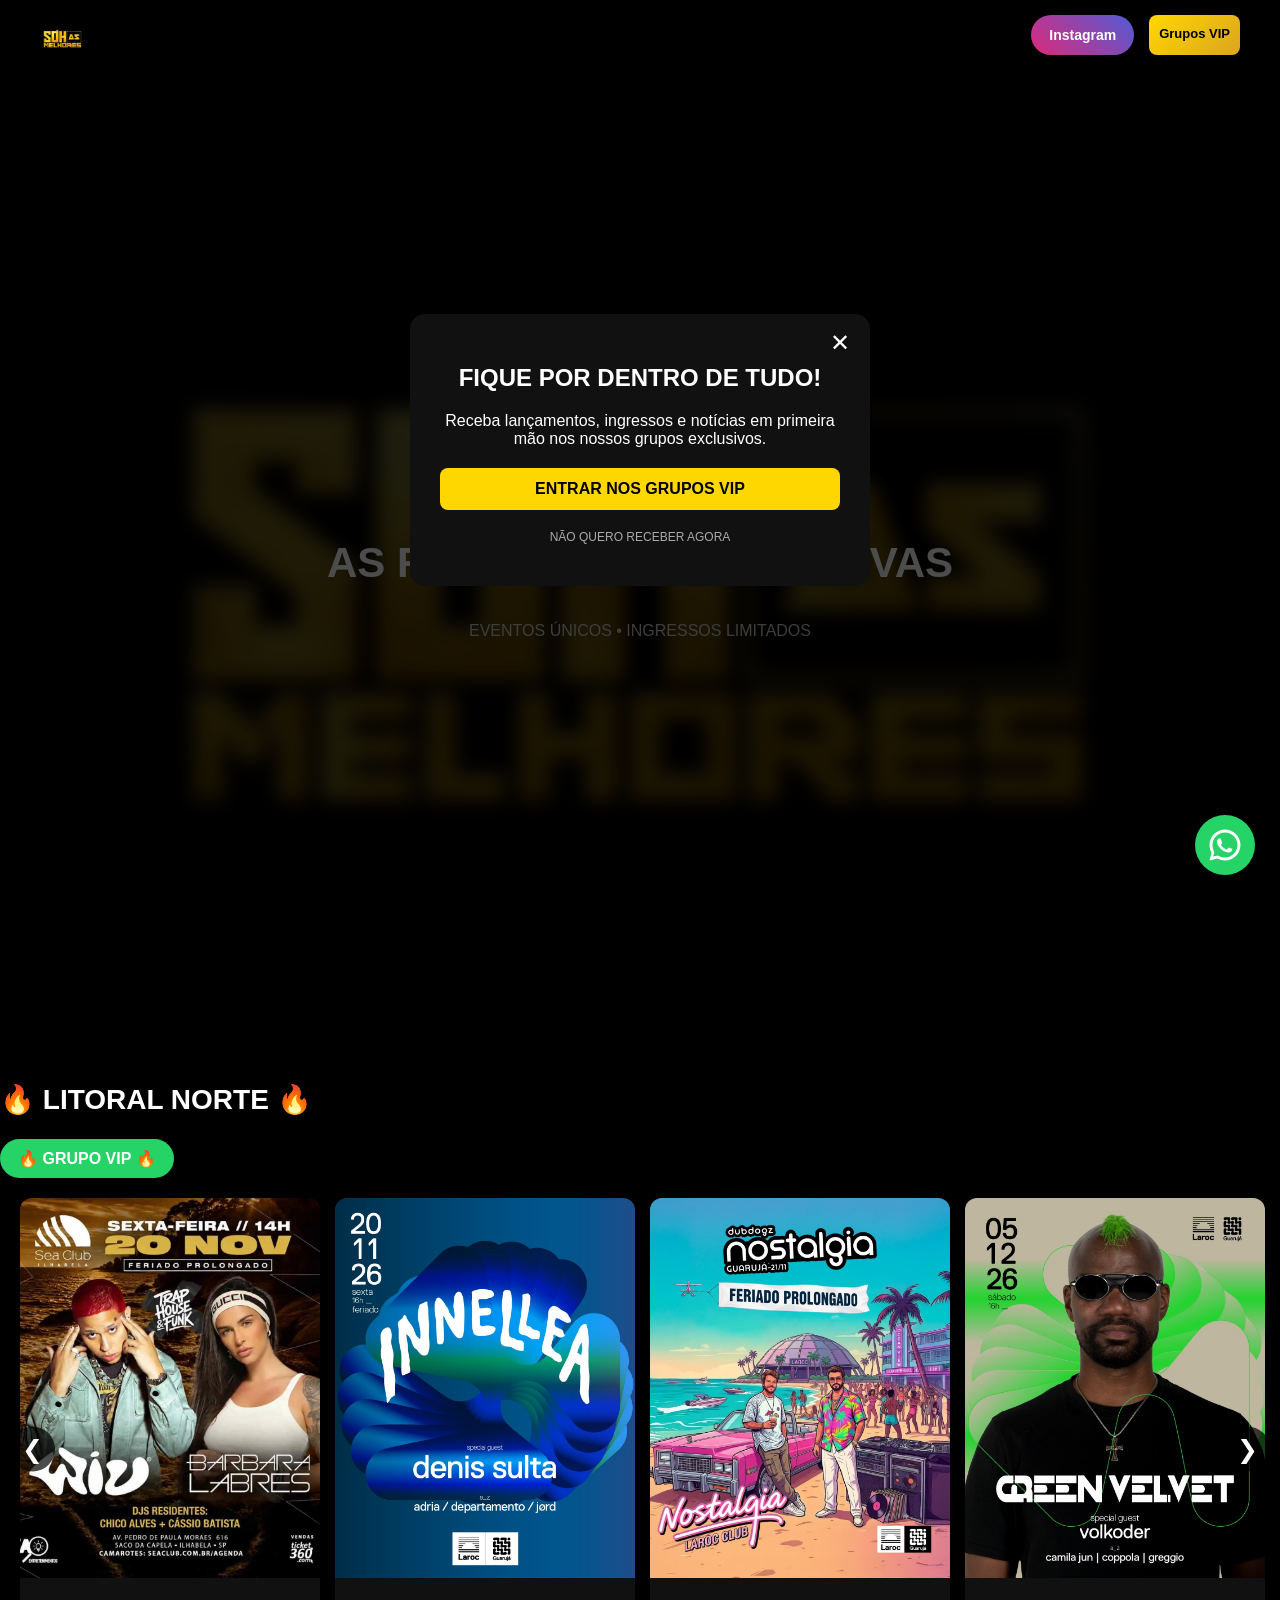
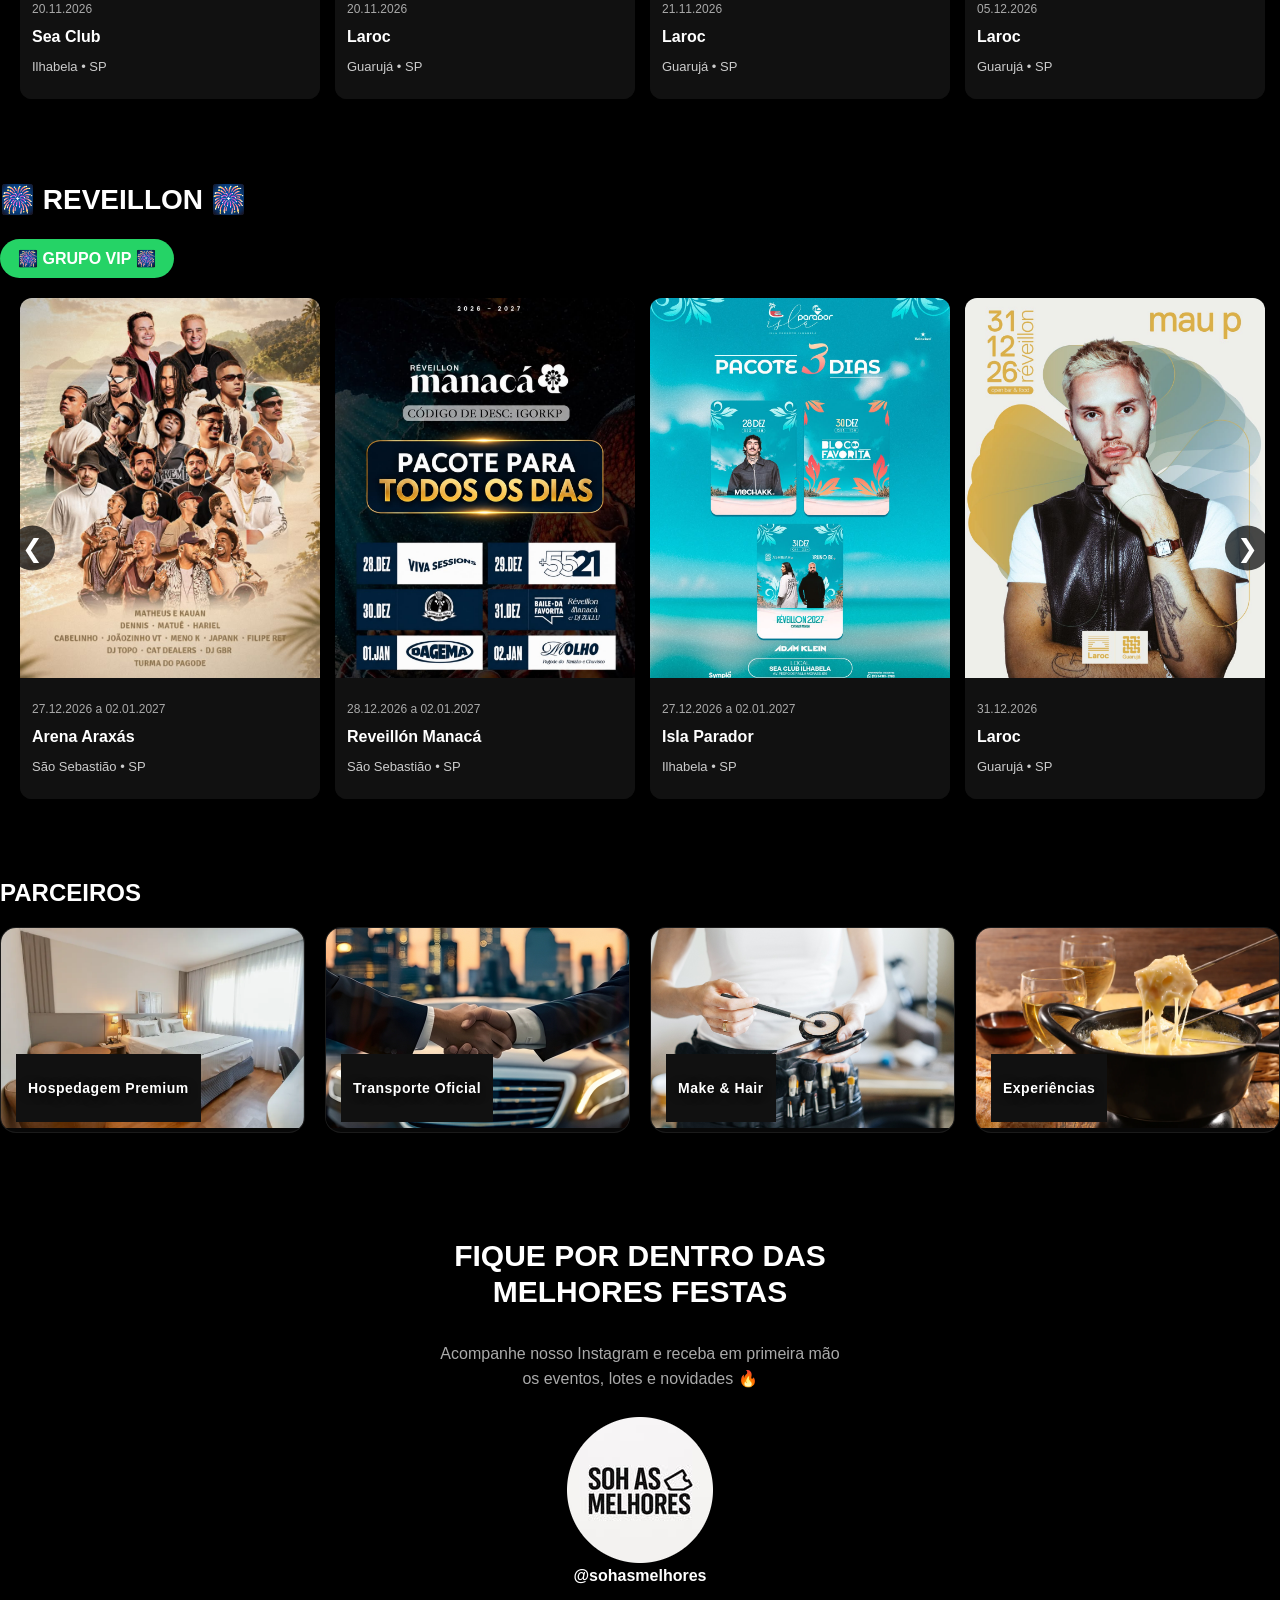
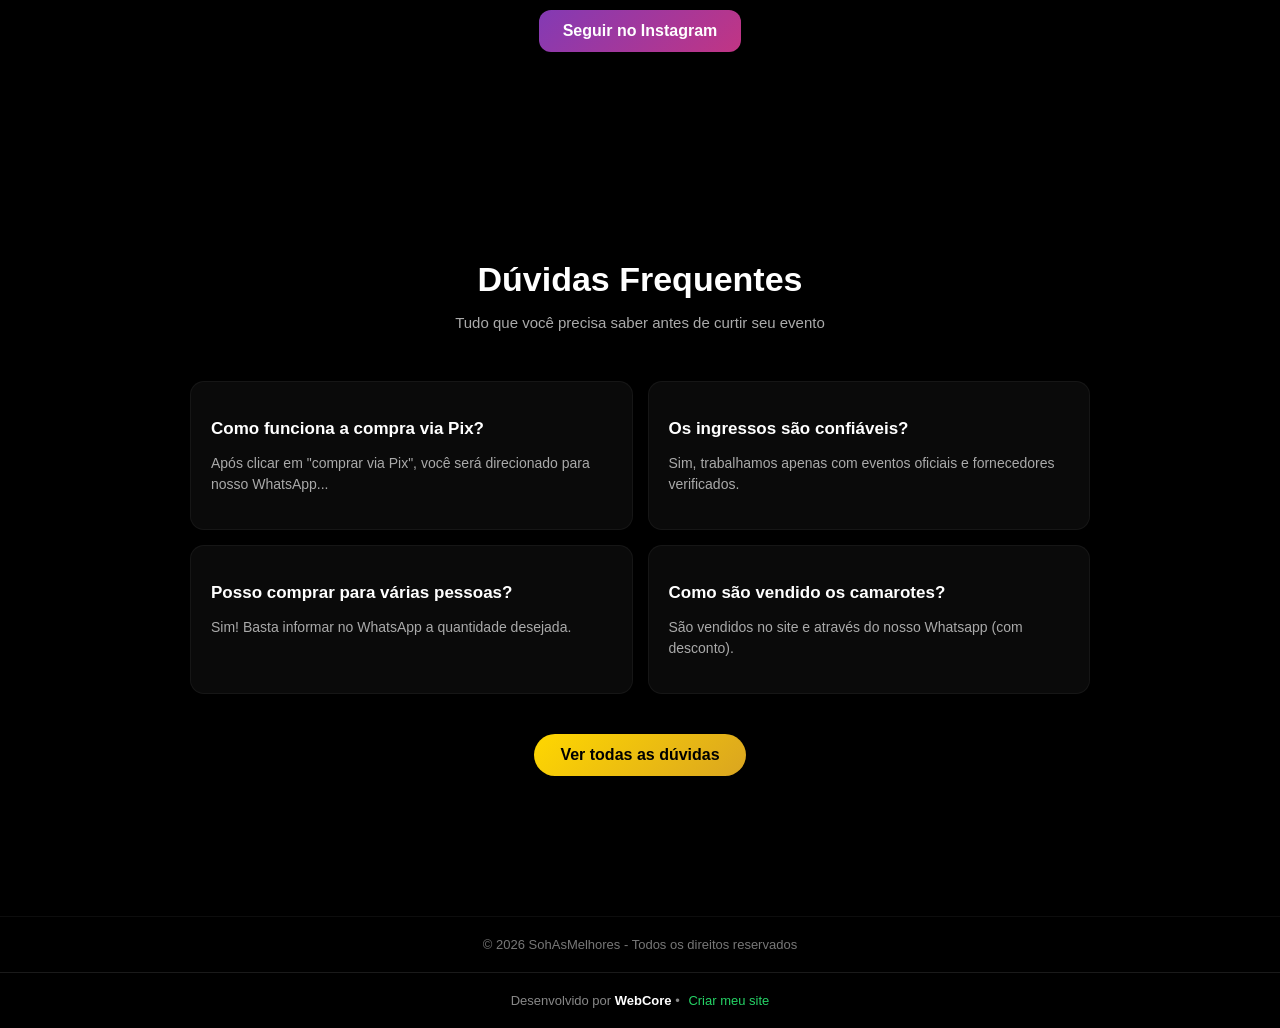
==== commit bb499f45: "atualizaçoes reveillon 2026" ====
--- a/index.html
+++ b/index.html
@@ -168,6 +168,41 @@
     </div>
 
     <div class="card" onclick="toggleCard(this)">
+        <img src="images/reveillon/manaca.jpeg">
+        <div class="info">
+          <p class="data">28.12.2026 a 02.01.2027</p>
+          <h3>Reveillón Manacá</h3>
+          <p class="local">São Sebastião • SP</p>
+        </div>
+        <div class="acoes-card">
+        <a href="https://www.gandaya.dance/events/reveillon-manaca-2027-0d1b?link=igorkp" target="_blank" class="btn-card ingresso">Pacote</a>
+        <a href="https://www.gandaya.dance/events/reveillon-manaca-2027-viva-sessions?link=igorkp" target="_blank" class="btn-card ingresso">28.12.2026</a>
+        <a href="https://www.gandaya.dance/events/2912-5521-reveillon-manaca-2027-fa98?link=igorkp" target="_blank" class="btn-card ingresso">29.12.2026</a>
+        <a href="https://www.gandaya.dance/events/3012-samba-da-rosa-reveillon-manaca-2027-76b6?link=igorkp" target="_blank" class="btn-card ingresso">30.12.2026</a>
+        <a href="https://www.gandaya.dance/events/3112-reveillon-manaca-apres-baile-da-favorita-com-dj-zullu-reveillon-manaca-2027-5c8b?link=igorkp" target="_blank" class="btn-card ingresso">31.12.2026</a>
+        <a href="https://gandaya.dance/events/0101-dagema-reveillon-manaca-2027-0350?link=igorkp" target="_blank" class="btn-card ingresso">01.01.2027</a>
+        <a href="https://www.gandaya.dance/events/0201-molho-pagode-do-kimzao-pagode-do-chuvisco-reveillon-manaca-2027-2ef0?link=igorkp" target="_blank" class="btn-card ingresso">02.01.2027</a>
+        <a href="https://wa.me/5513991603553?text=Olá%20Igor,%20quero%20Reveillon%20Manacá%20no%20Pix." target="_blank" class="btn-card pix">Comprar via Pix</a>
+        </div>
+    </div>
+
+    <div class="card" onclick="toggleCard(this)">
+        <img src="images/reveillon/isla.jpeg">
+        <div class="info">
+          <p class="data">27.12.2026 a 02.01.2027</p>
+          <h3>Isla Parador</h3>
+          <p class="local">Ilhabela • SP</p>
+        </div>
+        <div class="acoes-card">
+        <a href="https://www.sympla.com.br/evento/isla-parador-ilhabela-pacote-reveillon-2027-28-30-e-31-dez/3522722?afid=113025" target="_blank" class="btn-card ingresso">Pacote</a>
+        <a href="https://www.sympla.com.br/evento/isla-parador-ilhabela-28-dezembro-mochakk/3522013?afid=113027" target="_blank" class="btn-card ingresso">28.12.2026</a>
+        <a href="https://www.sympla.com.br/evento/isla-parador-ilhabela-30-dezembro-bloco-da-favorita/3522591?afid=113026" target="_blank" class="btn-card ingresso">30.12.2026</a>
+        <a href="https://www.sympla.com.br/evento/isla-parador-ilhabela-reveillon-2027-31-12-ashibah-bruno-be/3522600?afid=112848" target="_blank" class="btn-card ingresso">31.12.2026</a>
+        <a href="https://wa.me/5513991603553?text=Olá%20Igor,%20quero%20Reveillon%20Isla%20Parador%20Ilhabela%20no%20Pix." target="_blank" class="btn-card pix">Comprar via Pix</a>
+        </div>
+    </div>
+
+    <div class="card" onclick="toggleCard(this)">
         <img src="images/reveillon/laroc.jpeg">
         <div class="info">
           <p class="data">31.12.2026</p>
@@ -175,7 +210,7 @@
           <p class="local">Guarujá • SP</p>
         </div>
         <div class="acoes-card">
-        <a href="https://cart.ingresse.com/f95a273a-5c4c-4591-abe5-9444b196ac6a/tickets?coupon=SOHASMELHORES" target="_blank" class="btn-card ingresso">Comprar agora</a>
+        <a href="https://cart.ingresse.com/a48dc206-a724-4386-a27f-04598011fa8e/tickets?cod=IGORKP" target="_blank" class="btn-card ingresso">Comprar agora</a>
         <a href="https://wa.me/5513991603553?text=Olá%20Igor,%20quero%20Reveillon%20Laroc%20no%20Pix." target="_blank" class="btn-card pix">Comprar via Pix</a>
         </div>
     </div>
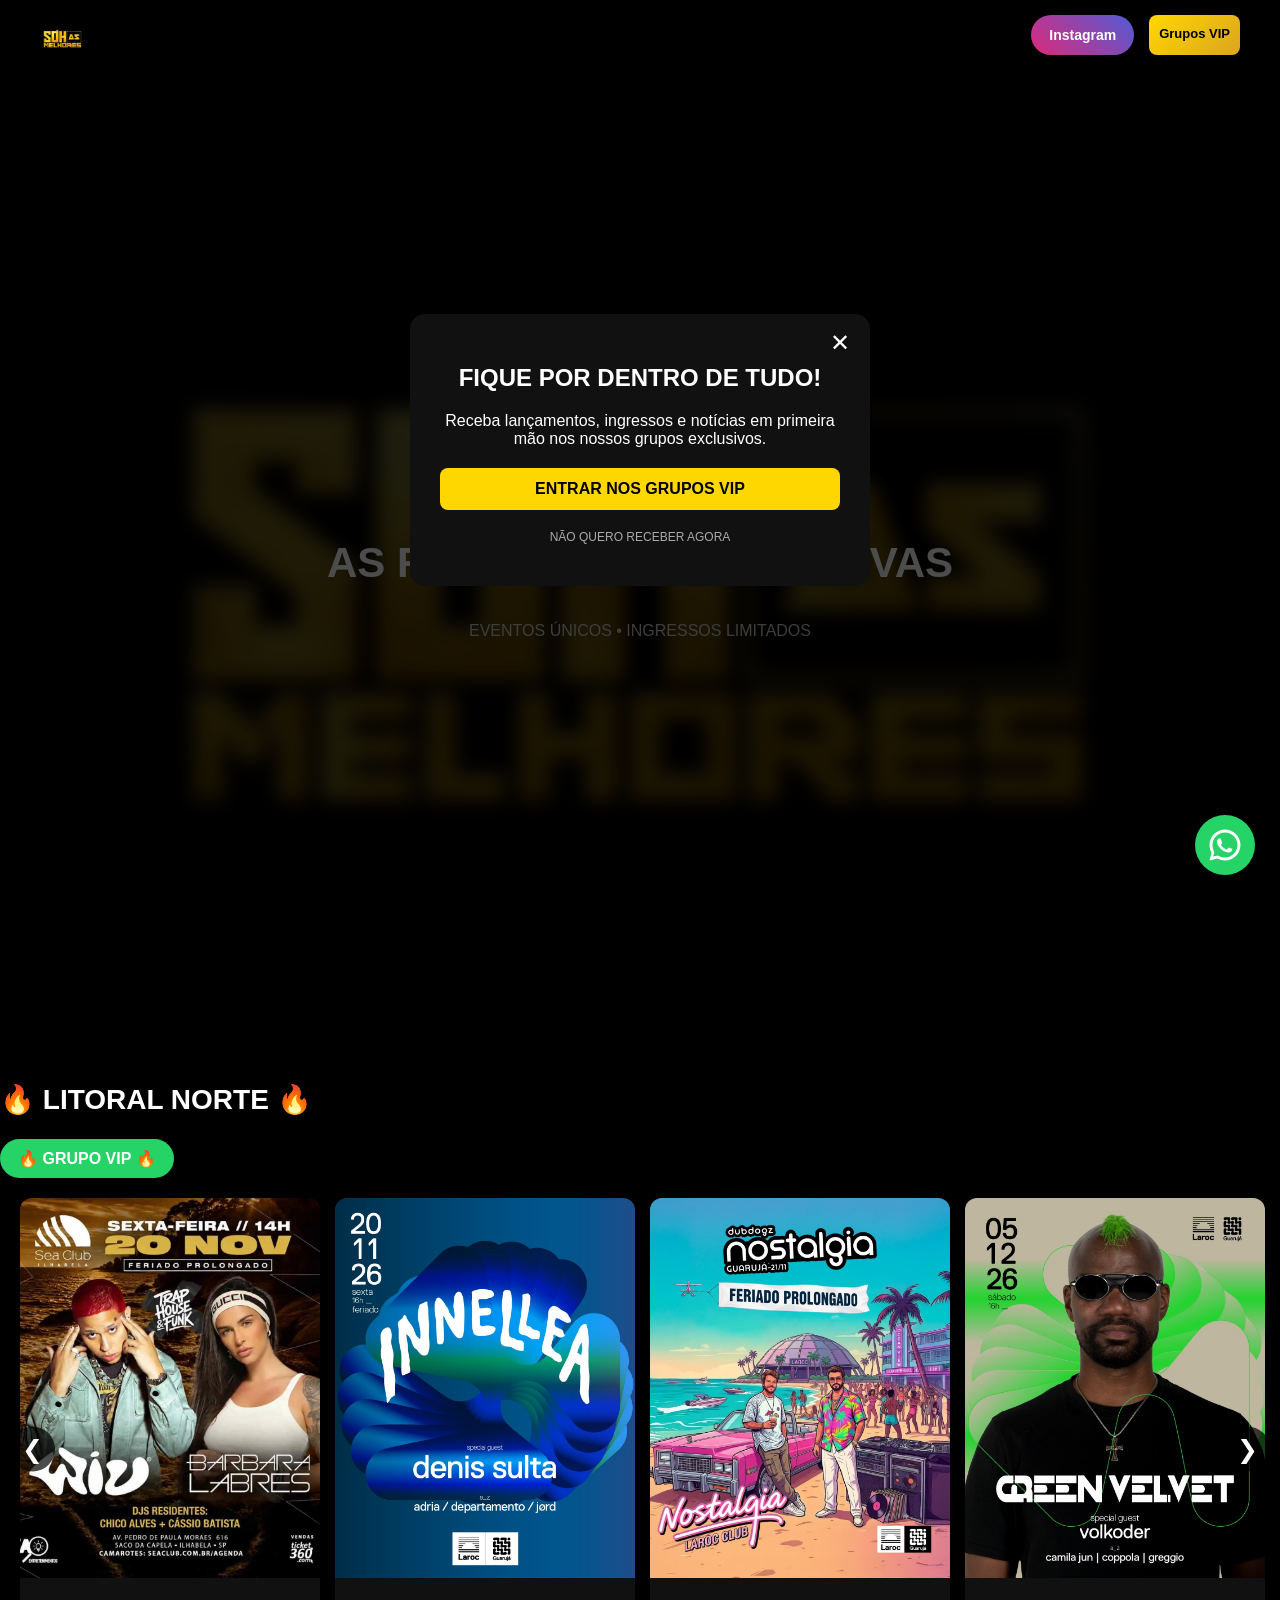
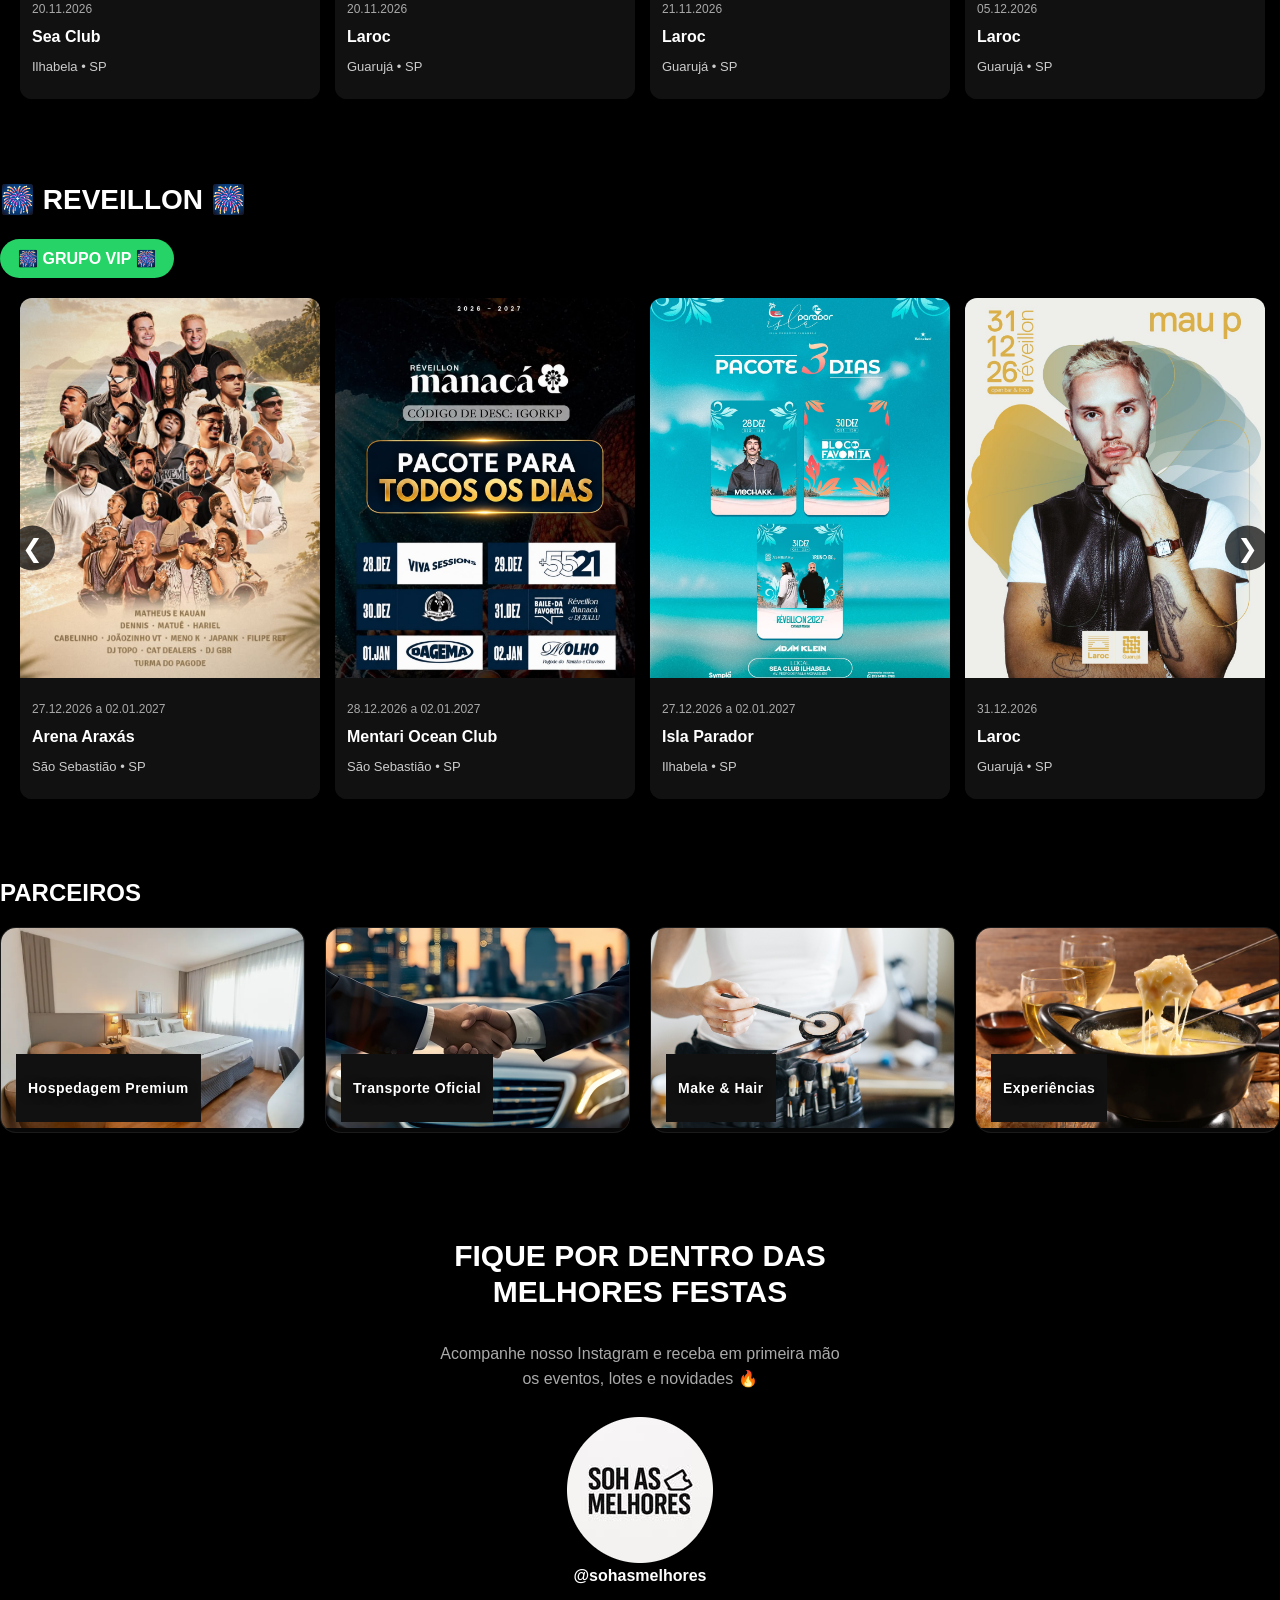
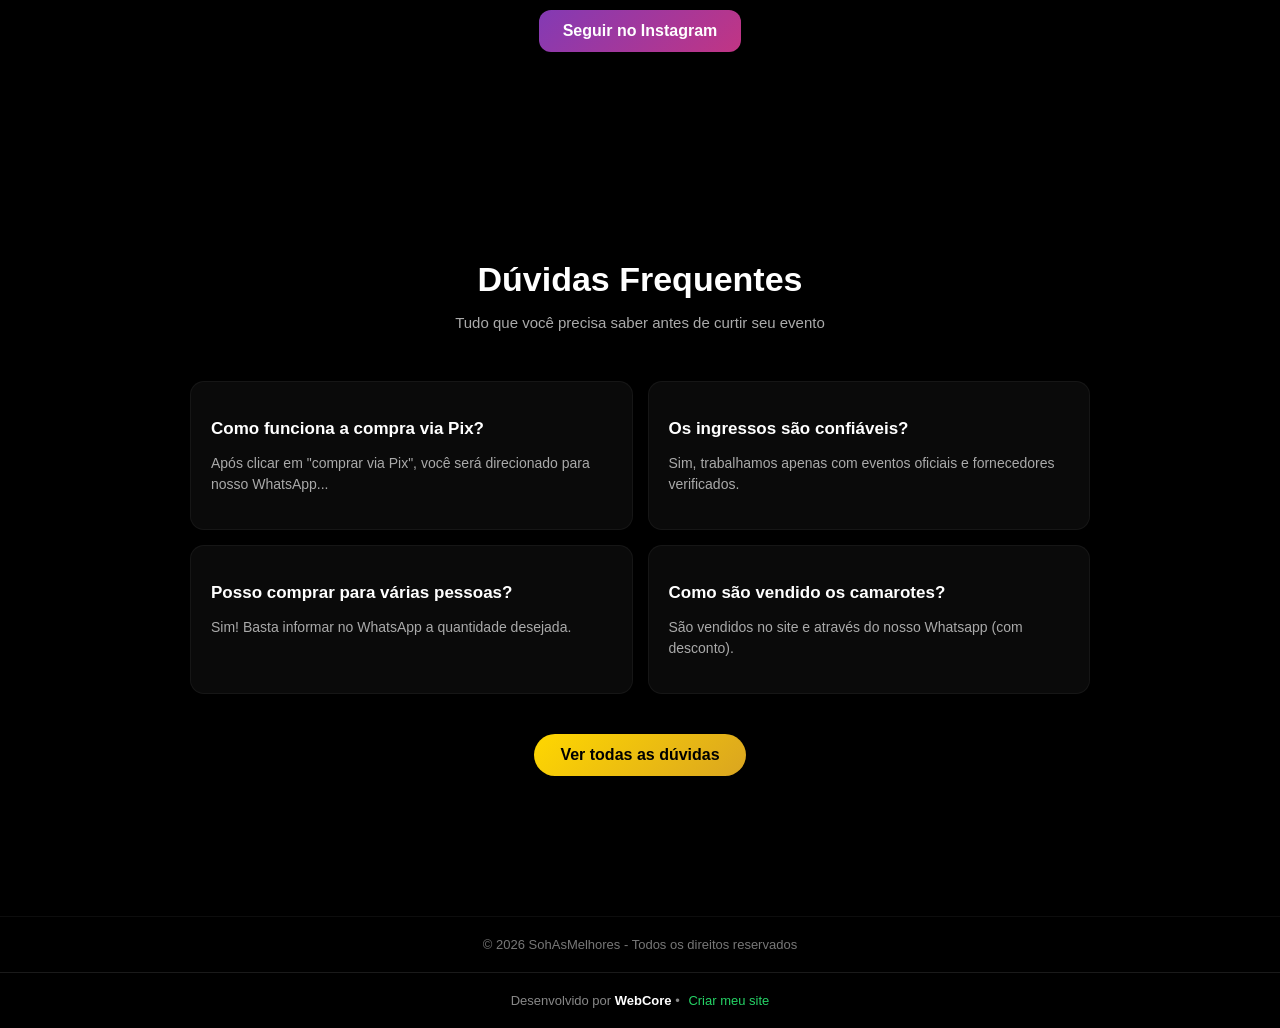
==== commit a090d22a: "ajuste" ====
--- a/index.html
+++ b/index.html
@@ -171,7 +171,7 @@
         <img src="images/reveillon/manaca.jpeg">
         <div class="info">
           <p class="data">28.12.2026 a 02.01.2027</p>
-          <h3>Reveillón Manacá</h3>
+          <h3>Mentari Ocean Club</h3>
           <p class="local">São Sebastião • SP</p>
         </div>
         <div class="acoes-card">
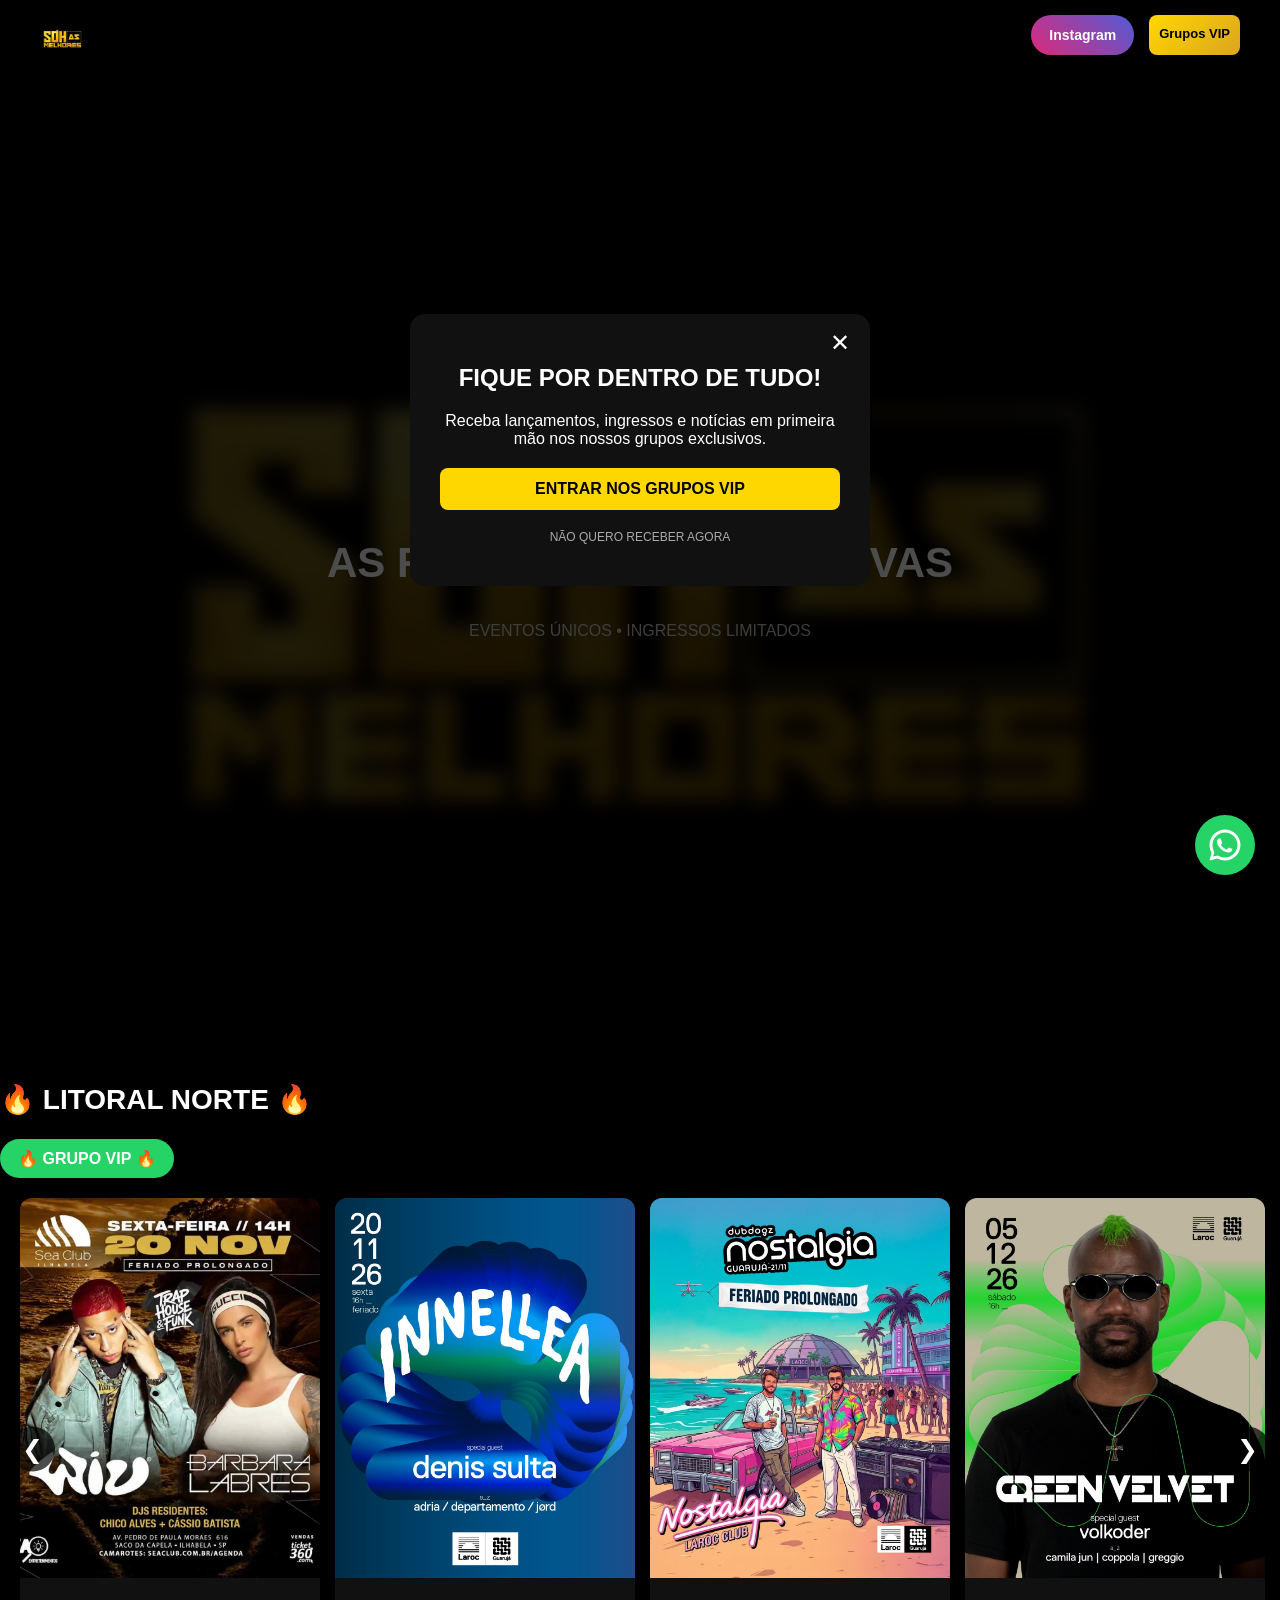
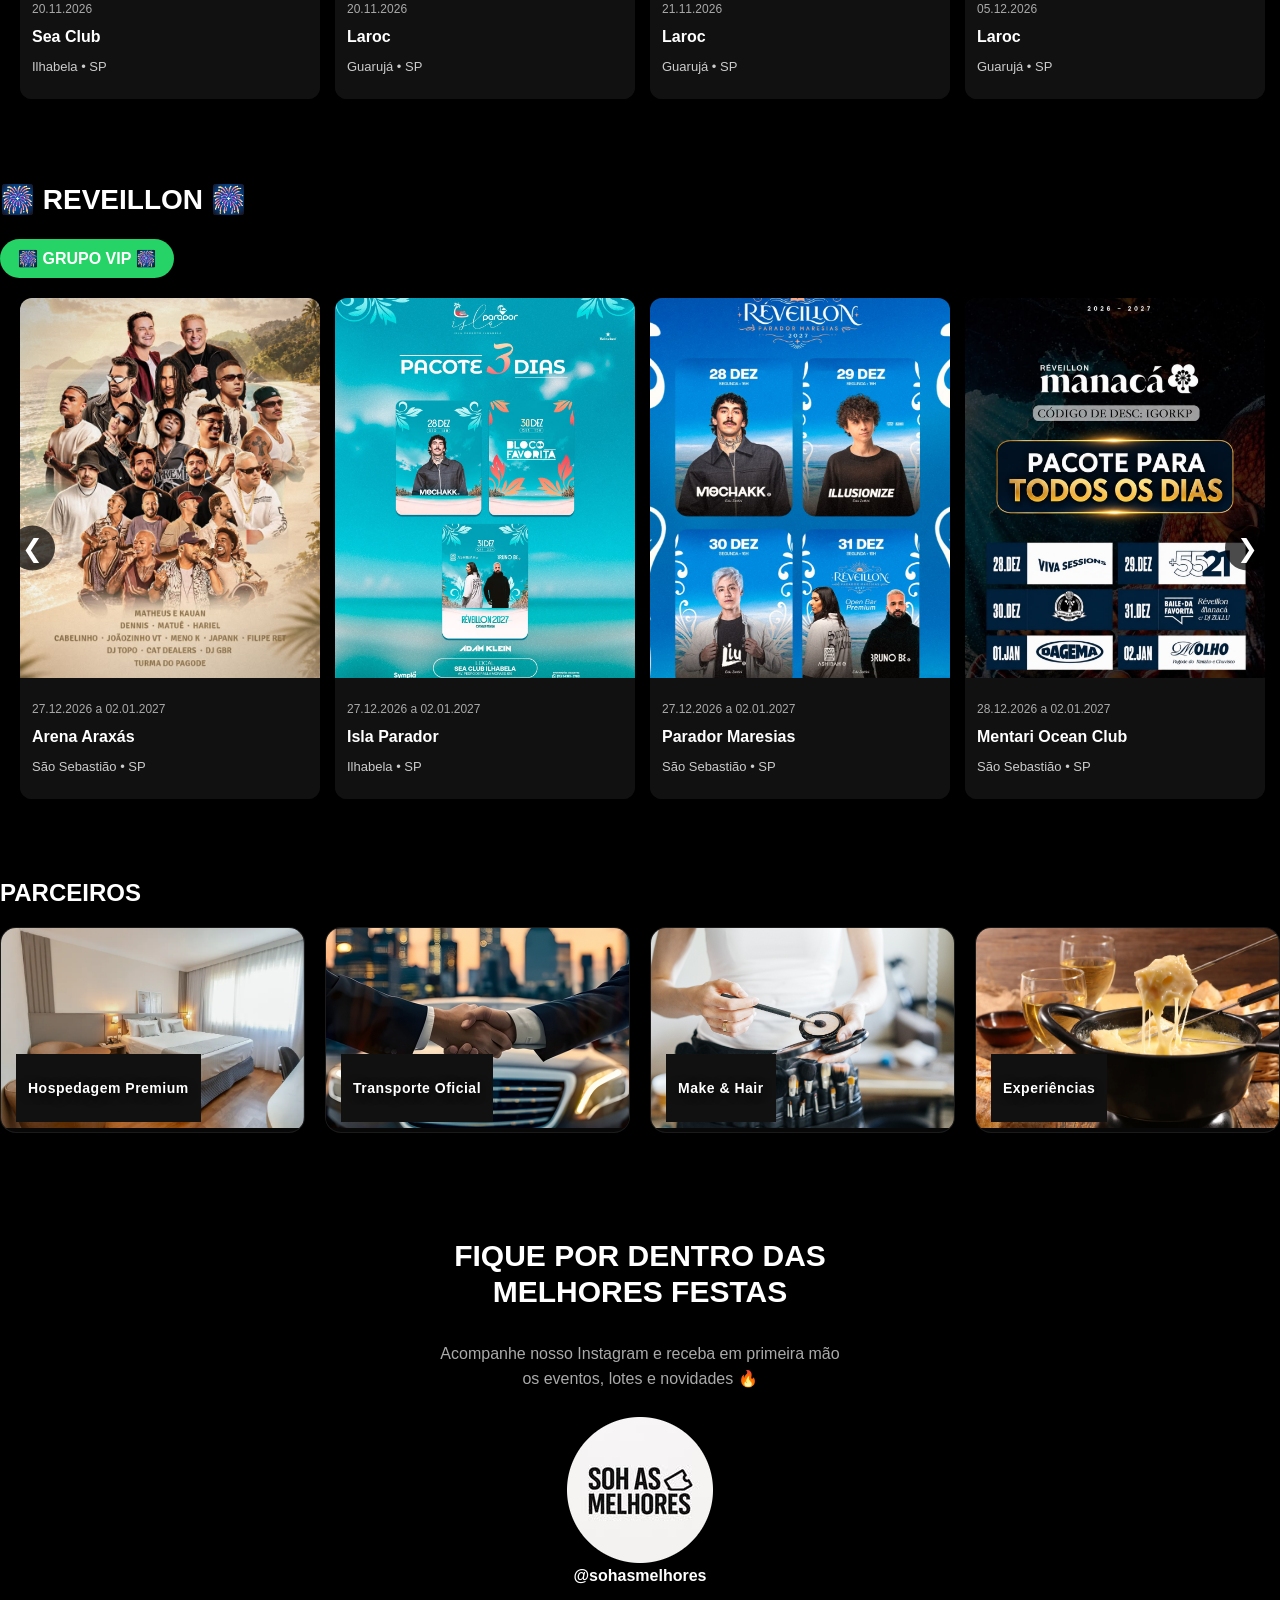
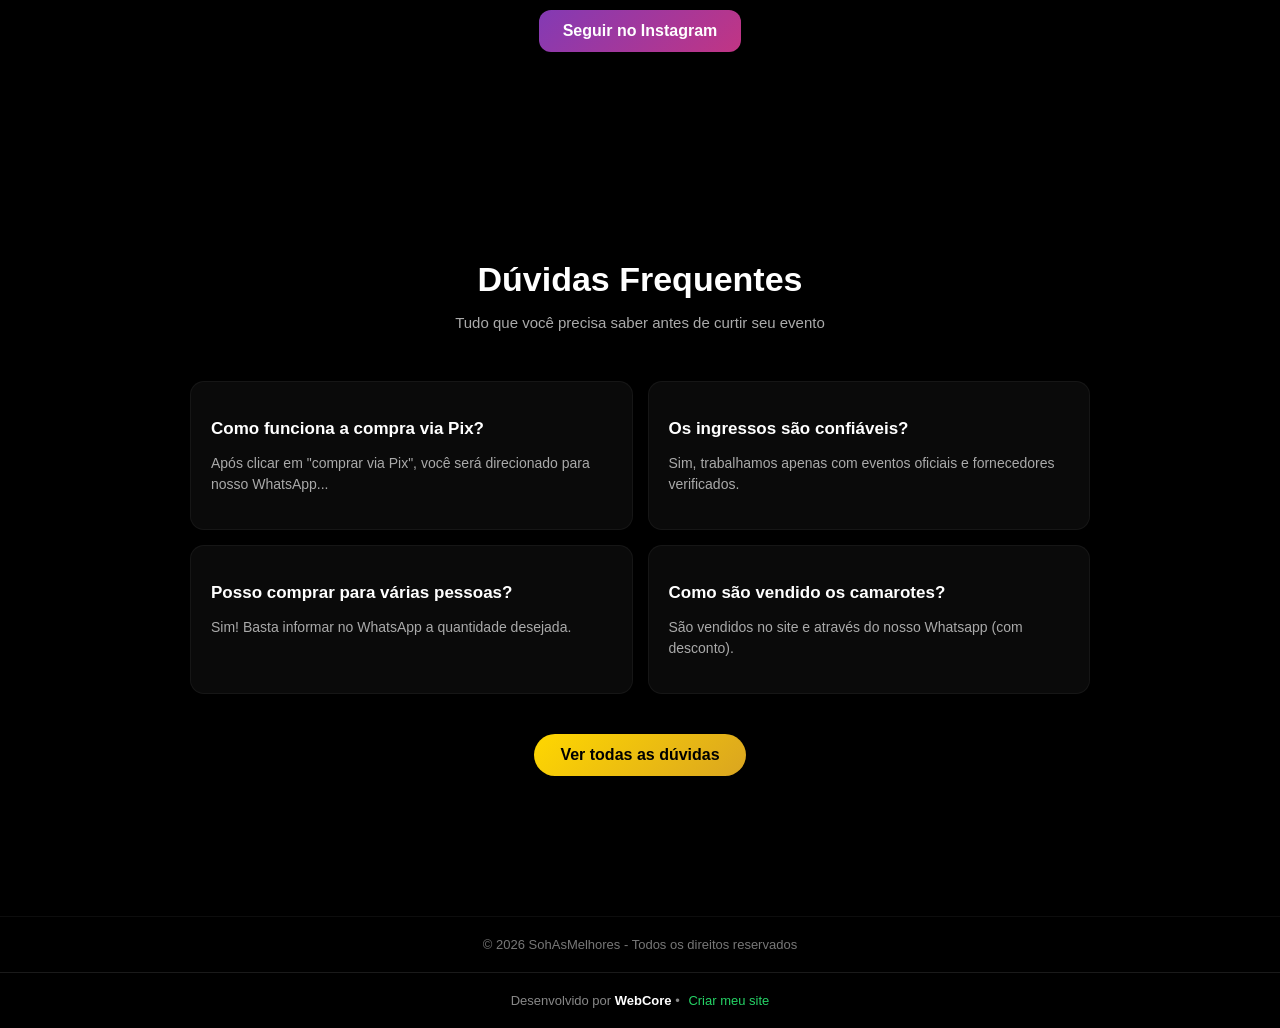
==== commit 38274571: "atualizações para reveillon 2026" ====
--- a/index.html
+++ b/index.html
@@ -168,6 +168,39 @@
     </div>
 
     <div class="card" onclick="toggleCard(this)">
+        <img src="images/reveillon/isla.jpeg">
+        <div class="info">
+          <p class="data">27.12.2026 a 02.01.2027</p>
+          <h3>Isla Parador</h3>
+          <p class="local">Ilhabela • SP</p>
+        </div>
+        <div class="acoes-card">
+        <a href="https://www.sympla.com.br/evento/isla-parador-ilhabela-pacote-reveillon-2027-28-30-e-31-dez/3522722?afid=113025" target="_blank" class="btn-card ingresso">Pacote</a>
+        <a href="https://www.sympla.com.br/evento/isla-parador-ilhabela-28-dezembro-mochakk/3522013?afid=113027" target="_blank" class="btn-card ingresso">28.12.2026</a>
+        <a href="https://www.sympla.com.br/evento/isla-parador-ilhabela-30-dezembro-bloco-da-favorita/3522591?afid=113026" target="_blank" class="btn-card ingresso">30.12.2026</a>
+        <a href="https://www.sympla.com.br/evento/isla-parador-ilhabela-reveillon-2027-31-12-ashibah-bruno-be/3522600?afid=112848" target="_blank" class="btn-card ingresso">31.12.2026</a>
+        <a href="https://wa.me/5513991603553?text=Olá%20Igor,%20quero%20Reveillon%20Isla%20Parador%20Ilhabela%20no%20Pix." target="_blank" class="btn-card pix">Comprar via Pix</a>
+        </div>
+    </div>
+
+    <div class="card" onclick="toggleCard(this)">
+        <img src="images/reveillon/parador_maresias.jpeg">
+        <div class="info">
+          <p class="data">27.12.2026 a 02.01.2027</p>
+          <h3>Parador Maresias</h3>
+          <p class="local">São Sebastião • SP</p>
+        </div>
+        <div class="acoes-card">
+        <a href="https://www.sympla.com.br/evento/parador-maresias-reveillon-2027-pacote-28-29-30-e-31-12/3486774?afid=112437" target="_blank" class="btn-card ingresso">Pacote</a>
+        <a href="https://www.sympla.com.br/evento/parador-maresias-28-dezembro-mochakk/3486540?afid=112438" target="_blank" class="btn-card ingresso">28.12.2026</a>
+        <a href="https://www.sympla.com.br/evento/parador-maresias-29-dezembro-illusionize/3486564?afid=112436" target="_blank" class="btn-card ingresso">29.12.2026</a>
+        <a href="https://www.sympla.com.br/evento/parador-maresias-30-dezembro-liu/3486634?afid=112434" target="_blank" class="btn-card ingresso">30.12.2026</a>
+        <a href="https://www.sympla.com.br/evento/parador-maresias-reveillon-2027-31-12-ashibah-bruno-be/3486754?afid=112435" target="_blank" class="btn-card ingresso">31.12.2026</a>
+        <a href="https://wa.me/5513991603553?text=Olá%20Igor,%20quero%20Reveillon%20Parador%20Maresias%20no%20Pix." target="_blank" class="btn-card pix">Comprar via Pix</a>
+        </div>
+    </div>
+
+    <div class="card" onclick="toggleCard(this)">
         <img src="images/reveillon/manaca.jpeg">
         <div class="info">
           <p class="data">28.12.2026 a 02.01.2027</p>
@@ -187,18 +220,30 @@
     </div>
 
     <div class="card" onclick="toggleCard(this)">
-        <img src="images/reveillon/isla.jpeg">
-        <div class="info">
-          <p class="data">27.12.2026 a 02.01.2027</p>
-          <h3>Isla Parador</h3>
-          <p class="local">Ilhabela • SP</p>
-        </div>
-        <div class="acoes-card">
-        <a href="https://www.sympla.com.br/evento/isla-parador-ilhabela-pacote-reveillon-2027-28-30-e-31-dez/3522722?afid=113025" target="_blank" class="btn-card ingresso">Pacote</a>
-        <a href="https://www.sympla.com.br/evento/isla-parador-ilhabela-28-dezembro-mochakk/3522013?afid=113027" target="_blank" class="btn-card ingresso">28.12.2026</a>
-        <a href="https://www.sympla.com.br/evento/isla-parador-ilhabela-30-dezembro-bloco-da-favorita/3522591?afid=113026" target="_blank" class="btn-card ingresso">30.12.2026</a>
-        <a href="https://www.sympla.com.br/evento/isla-parador-ilhabela-reveillon-2027-31-12-ashibah-bruno-be/3522600?afid=112848" target="_blank" class="btn-card ingresso">31.12.2026</a>
-        <a href="https://wa.me/5513991603553?text=Olá%20Igor,%20quero%20Reveillon%20Isla%20Parador%20Ilhabela%20no%20Pix." target="_blank" class="btn-card pix">Comprar via Pix</a>
+        <img src="images/reveillon/golf_club.jpeg">
+        <div class="info">
+          <p class="data">29.12.2026 a 31.12.2026</p>
+          <h3>Golf Club</h3>
+          <p class="local">Guarujá • SP</p>
+        </div>
+        <div class="acoes-card">
+        <a href="https://comissario.q2ingressos.com.br/home?id=yErUYypnb" target="_blank" class="btn-card ingresso">29 e 30.12.2026</a>
+        <a href="https://cart.ingresse.com/e0b53ddd-d1a5-4bed-9eab-474f4ca74948/tickets?cod=igorkp" target="_blank" class="btn-card ingresso">31.12.2026</a>
+
+        <a href="https://wa.me/5513991603553?text=Olá%20Igor,%20quero%20Golf%20lClub%20no%20Pix." target="_blank" class="btn-card pix">Comprar via Pix</a>
+        </div>
+    </div>
+
+    <div class="card" onclick="toggleCard(this)">
+        <img src="images/reveillon/maresias.jpeg">
+        <div class="info">
+          <p class="data">31.12.2026</p>
+          <h3>Reveillon Boutique</h3>
+          <p class="local">São Sebastião • SP</p>
+        </div>
+        <div class="acoes-card">
+        <a href="https://www.sympla.com.br/reveillon-maresias-2027--perfect-life-boutique--open-bar-premium__3477220?afid=113042" target="_blank" class="btn-card ingresso">Comprar agora</a>
+        <a href="https://wa.me/5513991603553?text=Olá%20Igor,%20quero%20Reveillon%20Maresias%20no%20Pix." target="_blank" class="btn-card pix">Comprar via Pix</a>
         </div>
     </div>
 
@@ -225,6 +270,19 @@
         <div class="acoes-card">
         <a href="https://articket.com.br/e/7397/cafe-de-la-musique-on-tour?ref=igorkp" target="_blank" class="btn-card ingresso">Comprar agora</a>
         <a href="https://wa.me/5513991603553?text=Olá%20Igor,%20quero%20Sea%20Club%20no%20Pix." target="_blank" class="btn-card pix">Comprar via Pix</a>
+        </div>
+    </div>
+
+    <div class="card" onclick="toggleCard(this)">
+        <img src="images/reveillon/parador_maresias_02.jpeg">
+        <div class="info">
+          <p class="data">02.01.2027</p>
+          <h3>Parador Maresias</h3>
+          <p class="local">São Sebastião • SP</p>
+        </div>
+        <div class="acoes-card">
+        <a href="https://www.sympla.com.br/evento/parador-maresias-02-janeiro-levi/3486895?afid=113708" target="_blank" class="btn-card ingresso">Compre agora</a>
+        <a href="https://wa.me/5513991603553?text=Olá%20Igor,%20quero%20Reveillon%20Maresias%20do%20dia%2002/01%20no%20Pix." target="_blank" class="btn-card pix">Comprar via Pix</a>
         </div>
     </div>
 
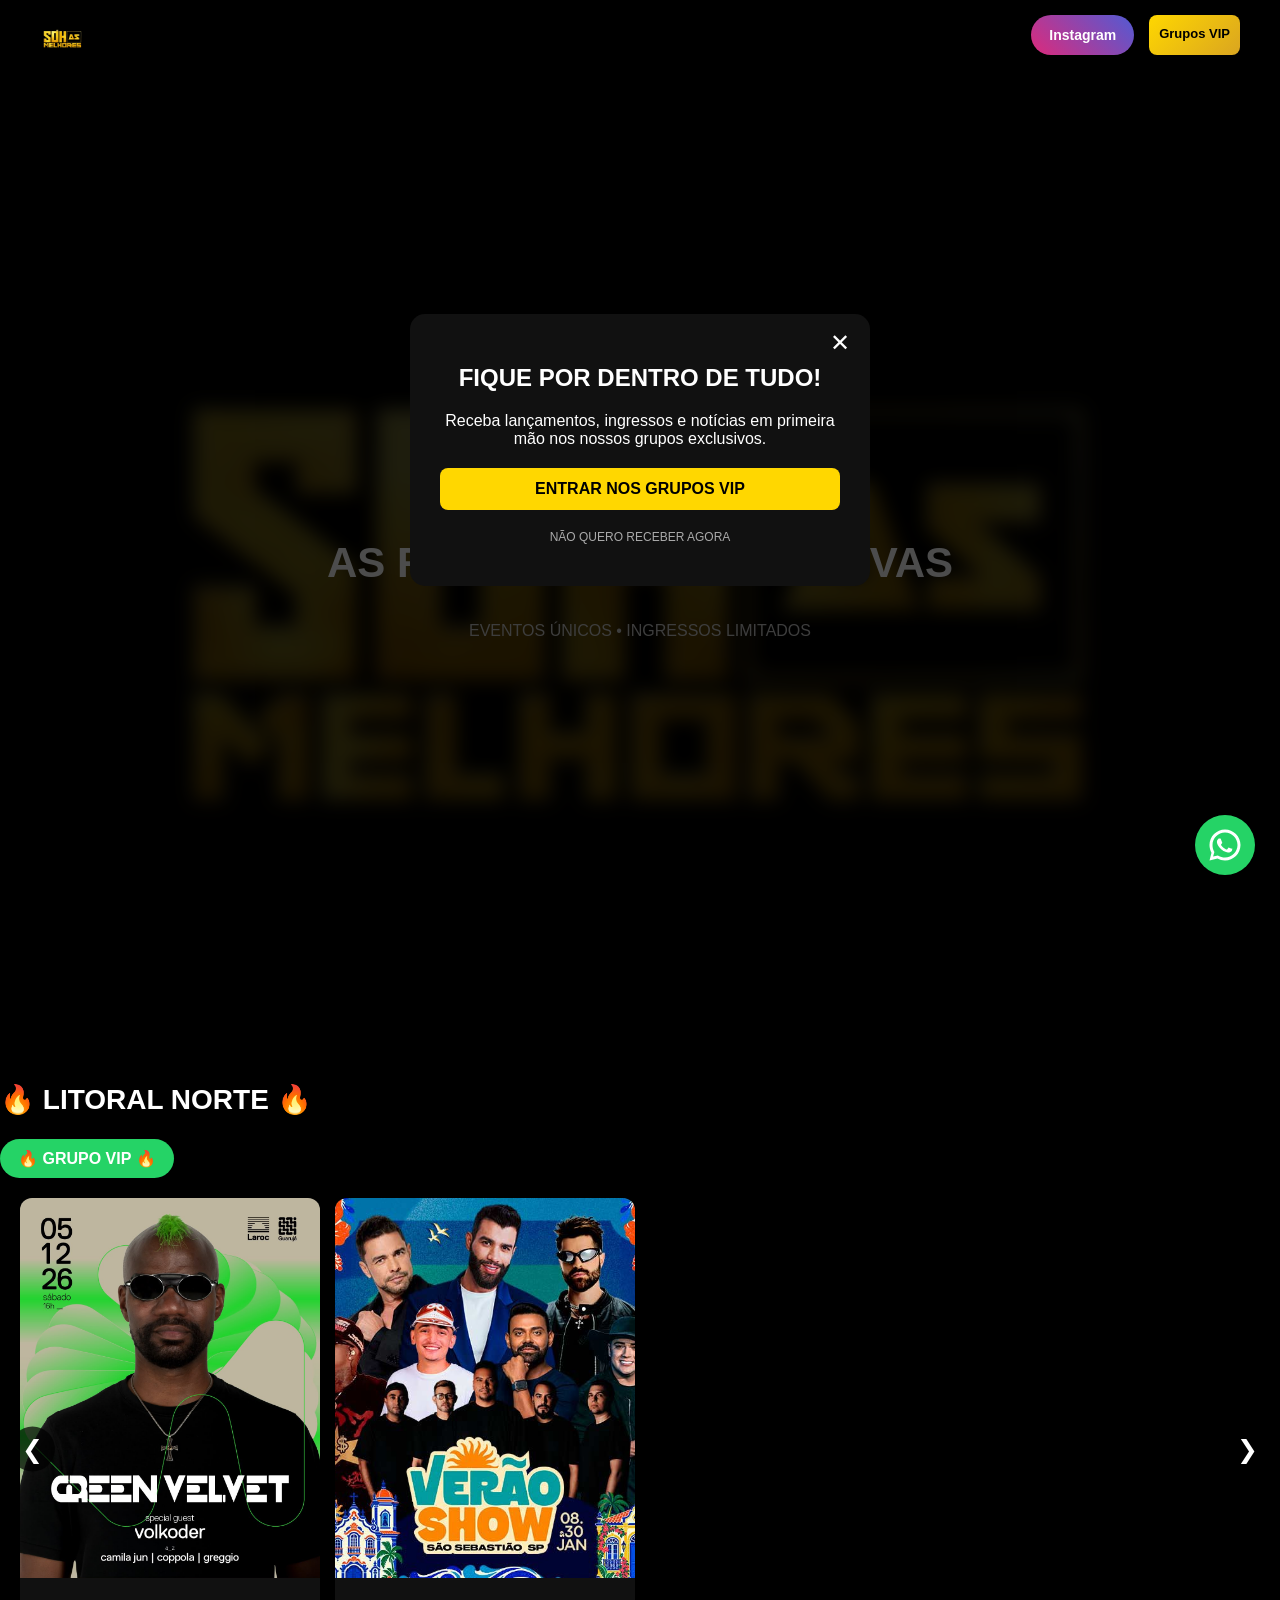
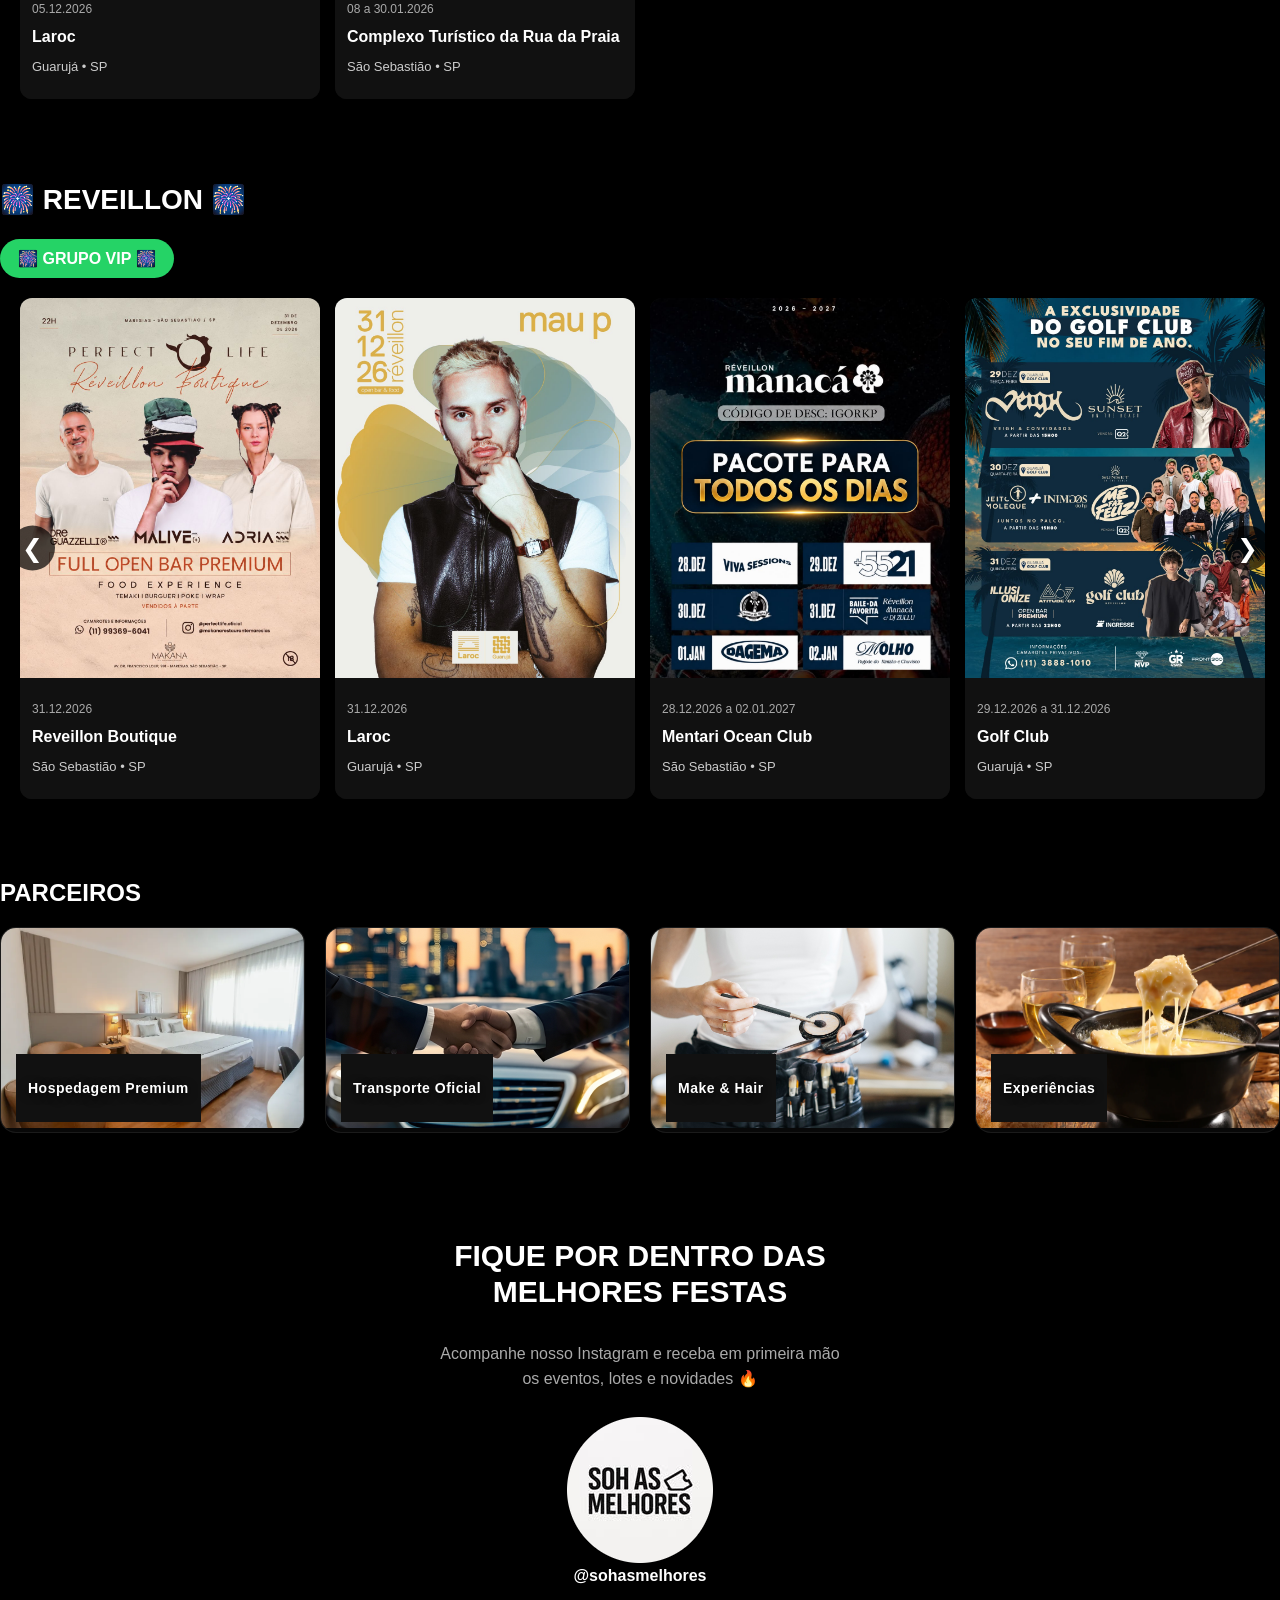
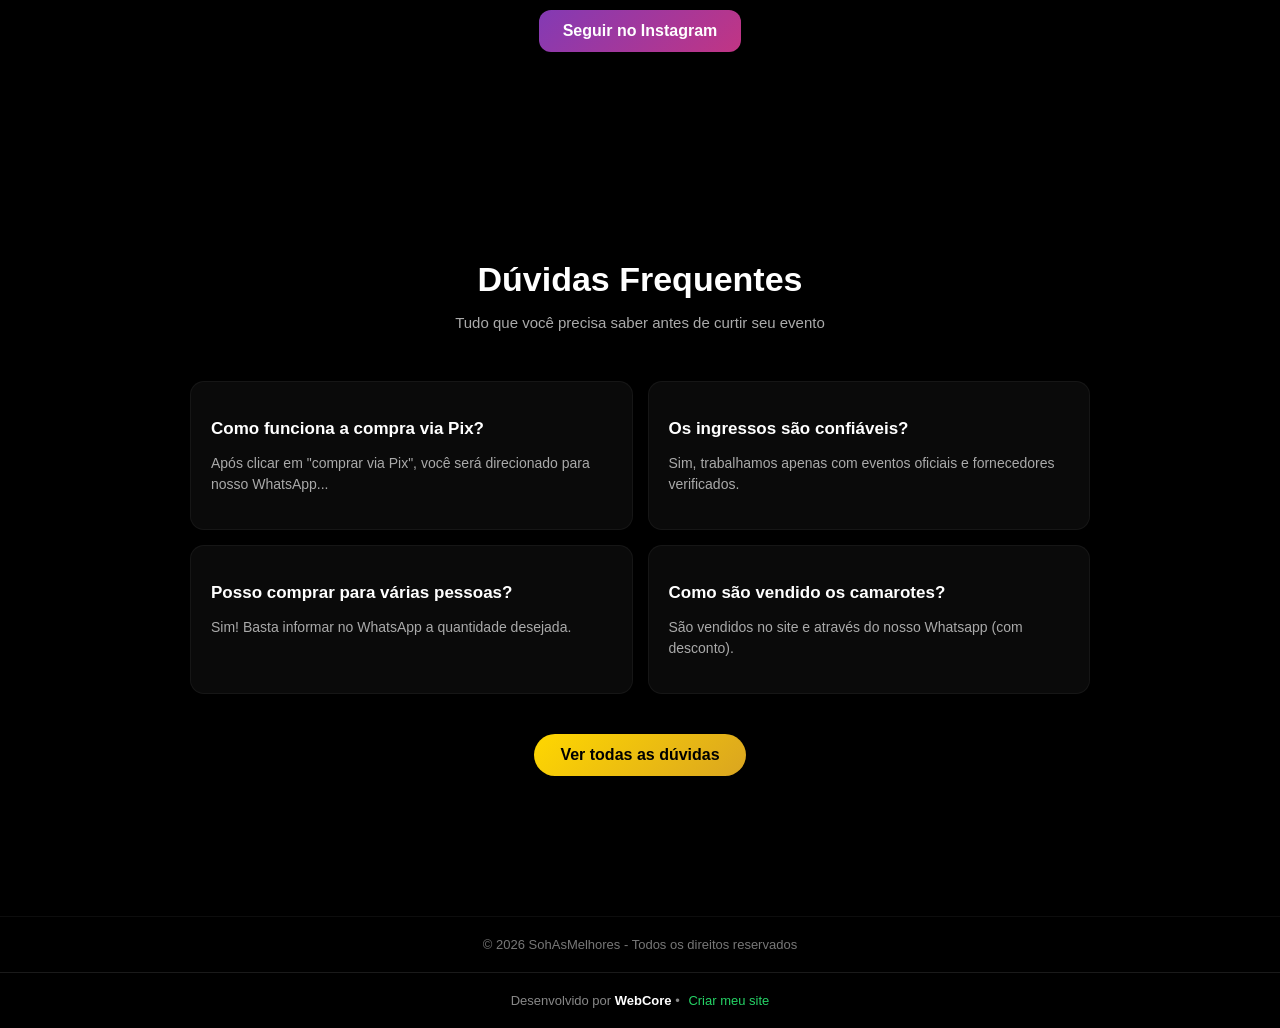
==== commit 04770f91: "atualização final" ====
--- a/index.html
+++ b/index.html
@@ -9,6 +9,14 @@
   <title>sohasmelhores</title>
   <link rel="stylesheet" href="style.css">
 </head>
+
+<script async src="https://www.googletagmanager.com/gtm.js?id=GTM-5CPS26B3"></script>
+<script>
+  window.dataLayer = window.dataLayer || [];
+  function gtag(){dataLayer.push(arguments);}
+  gtag('js', new Date());
+</script>
+
 <body>
 <!-- JANELA POP-UP -->
     <div id="popup" class="popup">
@@ -65,47 +73,8 @@
 
     <button class="seta esquerda">❮</button>
 
-    <div class="carrossel">
-
-    <div class="card" onclick="toggleCard(this)">
-        <img src="images/litoral-sp/seaclub.jpeg">
-        <div class="info">
-          <p class="data">20.11.2026</p>
-          <h3>Sea Club</h3>
-          <p class="local">Ilhabela • SP</p>
-        </div>
-        <div class="acoes-card">
-        <a href="https://www.ticket360.com.br/evento/33899/ingressos-para-wiu-sunset-party?pro=igorsilva" target="_blank" class="btn-card ingresso">Comprar agora</a>
-        <a href="https://wa.me/5513991603553?text=Olá%20Igor,%20quero%20Sea%20Club%20no%20Pix." target="_blank" class="btn-card pix">Comprar via Pix</a>
-        </div>
-    </div>
-
-        <div class="card" onclick="toggleCard(this)">
-        <img src="images/litoral-sp/denis sulta.jpeg">
-        <div class="info">
-          <p class="data">20.11.2026</p>
-          <h3>Laroc</h3>
-          <p class="local">Guarujá • SP</p>
-        </div>
-        <div class="acoes-card">
-        <a href="https://cart.ingresse.com/7b044ba7-26cf-4f6d-8b0c-8bc96c4ab0b9/tickets?cod=IGORKP" target="_blank" class="btn-card ingresso">Comprar agora</a>
-        <a href="https://wa.me/5513991603553?text=Olá%20Igor,%20quero%20Medvza%20no%20Pix." target="_blank" class="btn-card pix">Comprar via Pix</a>
-        </div>
-    </div>
-
-    <div class="card" onclick="toggleCard(this)">
-        <img src="images/litoral-sp/laroc.jpeg">
-        <div class="info">
-          <p class="data">21.11.2026</p>
-          <h3>Laroc</h3>
-          <p class="local">Guarujá • SP</p>
-        </div>
-        <div class="acoes-card">
-        <a href="https://cart.ingresse.com/3054e305-5184-4de8-9a55-811529b2da07/tickets?cod=IGORKP" target="_blank" class="btn-card ingresso">Comprar agora</a>
-        <a href="https://wa.me/5513991603553?text=Olá%20Igor,%20quero%20Dubdogs%20no%20Pix." target="_blank" class="btn-card pix">Comprar via Pix</a>
-        </div>
-    </div>
-
+  <div class="carrossel">
+    
     <div class="card" onclick="toggleCard(this)">
         <img src="images/litoral-sp/green.jpeg">
         <div class="info">
@@ -154,49 +123,29 @@
 
     <div class="carrossel">
 
-    <div class="card" onclick="toggleCard(this)">
-        <img src="images/reveillon/araxas.jpeg">
-        <div class="info">
-          <p class="data">27.12.2026 a 02.01.2027</p>
-          <h3>Arena Araxás</h3>
+      <div class="card" onclick="toggleCard(this)">
+        <img src="images/reveillon/maresias.jpeg">
+        <div class="info">
+          <p class="data">31.12.2026</p>
+          <h3>Reveillon Boutique</h3>
           <p class="local">São Sebastião • SP</p>
         </div>
         <div class="acoes-card">
-        <a href="https://cart.ingresse.com/f95a273a-5c4c-4591-abe5-9444b196ac6a/tickets?cod=SOHASMELHORES" target="_blank" class="btn-card ingresso">Comprar agora</a>
-        <a href="https://wa.me/5513991603553?text=Olá%20Igor,%20quero%20Reveillon%20Araxas%20no%20Pix." target="_blank" class="btn-card pix">Comprar via Pix</a>
-        </div>
-    </div>
-
-    <div class="card" onclick="toggleCard(this)">
-        <img src="images/reveillon/isla.jpeg">
-        <div class="info">
-          <p class="data">27.12.2026 a 02.01.2027</p>
-          <h3>Isla Parador</h3>
-          <p class="local">Ilhabela • SP</p>
-        </div>
-        <div class="acoes-card">
-        <a href="https://www.sympla.com.br/evento/isla-parador-ilhabela-pacote-reveillon-2027-28-30-e-31-dez/3522722?afid=113025" target="_blank" class="btn-card ingresso">Pacote</a>
-        <a href="https://www.sympla.com.br/evento/isla-parador-ilhabela-28-dezembro-mochakk/3522013?afid=113027" target="_blank" class="btn-card ingresso">28.12.2026</a>
-        <a href="https://www.sympla.com.br/evento/isla-parador-ilhabela-30-dezembro-bloco-da-favorita/3522591?afid=113026" target="_blank" class="btn-card ingresso">30.12.2026</a>
-        <a href="https://www.sympla.com.br/evento/isla-parador-ilhabela-reveillon-2027-31-12-ashibah-bruno-be/3522600?afid=112848" target="_blank" class="btn-card ingresso">31.12.2026</a>
-        <a href="https://wa.me/5513991603553?text=Olá%20Igor,%20quero%20Reveillon%20Isla%20Parador%20Ilhabela%20no%20Pix." target="_blank" class="btn-card pix">Comprar via Pix</a>
-        </div>
-    </div>
-
-    <div class="card" onclick="toggleCard(this)">
-        <img src="images/reveillon/parador_maresias.jpeg">
-        <div class="info">
-          <p class="data">27.12.2026 a 02.01.2027</p>
-          <h3>Parador Maresias</h3>
-          <p class="local">São Sebastião • SP</p>
-        </div>
-        <div class="acoes-card">
-        <a href="https://www.sympla.com.br/evento/parador-maresias-reveillon-2027-pacote-28-29-30-e-31-12/3486774?afid=112437" target="_blank" class="btn-card ingresso">Pacote</a>
-        <a href="https://www.sympla.com.br/evento/parador-maresias-28-dezembro-mochakk/3486540?afid=112438" target="_blank" class="btn-card ingresso">28.12.2026</a>
-        <a href="https://www.sympla.com.br/evento/parador-maresias-29-dezembro-illusionize/3486564?afid=112436" target="_blank" class="btn-card ingresso">29.12.2026</a>
-        <a href="https://www.sympla.com.br/evento/parador-maresias-30-dezembro-liu/3486634?afid=112434" target="_blank" class="btn-card ingresso">30.12.2026</a>
-        <a href="https://www.sympla.com.br/evento/parador-maresias-reveillon-2027-31-12-ashibah-bruno-be/3486754?afid=112435" target="_blank" class="btn-card ingresso">31.12.2026</a>
-        <a href="https://wa.me/5513991603553?text=Olá%20Igor,%20quero%20Reveillon%20Parador%20Maresias%20no%20Pix." target="_blank" class="btn-card pix">Comprar via Pix</a>
+        <a href="https://www.sympla.com.br/reveillon-maresias-2027--perfect-life-boutique--open-bar-premium__3477220?afid=113042" target="_blank" class="btn-card ingresso">Comprar agora</a>
+        <a href="https://wa.me/5513991603553?text=Olá%20Igor,%20quero%20Reveillon%20Maresias%20no%20Pix." target="_blank" class="btn-card pix">Comprar via Pix</a>
+        </div>
+    </div>
+
+    <div class="card" onclick="toggleCard(this)">
+        <img src="images/reveillon/laroc.jpeg">
+        <div class="info">
+          <p class="data">31.12.2026</p>
+          <h3>Laroc</h3>
+          <p class="local">Guarujá • SP</p>
+        </div>
+        <div class="acoes-card">
+        <a href="https://cart.ingresse.com/a48dc206-a724-4386-a27f-04598011fa8e/tickets?cod=IGORKP" target="_blank" class="btn-card ingresso">Comprar agora</a>
+        <a href="https://wa.me/5513991603553?text=Olá%20Igor,%20quero%20Reveillon%20Laroc%20no%20Pix." target="_blank" class="btn-card pix">Comprar via Pix</a>
         </div>
     </div>
 
@@ -235,28 +184,31 @@
     </div>
 
     <div class="card" onclick="toggleCard(this)">
-        <img src="images/reveillon/maresias.jpeg">
-        <div class="info">
-          <p class="data">31.12.2026</p>
-          <h3>Reveillon Boutique</h3>
+        <img src="images/reveillon/araxas.jpeg">
+        <div class="info">
+          <p class="data">27.12.2026 a 02.01.2027</p>
+          <h3>Arena Araxás</h3>
           <p class="local">São Sebastião • SP</p>
         </div>
         <div class="acoes-card">
-        <a href="https://www.sympla.com.br/reveillon-maresias-2027--perfect-life-boutique--open-bar-premium__3477220?afid=113042" target="_blank" class="btn-card ingresso">Comprar agora</a>
-        <a href="https://wa.me/5513991603553?text=Olá%20Igor,%20quero%20Reveillon%20Maresias%20no%20Pix." target="_blank" class="btn-card pix">Comprar via Pix</a>
-        </div>
-    </div>
-
-    <div class="card" onclick="toggleCard(this)">
-        <img src="images/reveillon/laroc.jpeg">
-        <div class="info">
-          <p class="data">31.12.2026</p>
-          <h3>Laroc</h3>
-          <p class="local">Guarujá • SP</p>
-        </div>
-        <div class="acoes-card">
-        <a href="https://cart.ingresse.com/a48dc206-a724-4386-a27f-04598011fa8e/tickets?cod=IGORKP" target="_blank" class="btn-card ingresso">Comprar agora</a>
-        <a href="https://wa.me/5513991603553?text=Olá%20Igor,%20quero%20Reveillon%20Laroc%20no%20Pix." target="_blank" class="btn-card pix">Comprar via Pix</a>
+        <a href="https://cart.ingresse.com/f95a273a-5c4c-4591-abe5-9444b196ac6a/tickets?cod=SOHASMELHORES" target="_blank" class="btn-card ingresso">Comprar agora</a>
+        <a href="https://wa.me/5513991603553?text=Olá%20Igor,%20quero%20Reveillon%20Araxas%20no%20Pix." target="_blank" class="btn-card pix">Comprar via Pix</a>
+        </div>
+    </div>
+
+    <div class="card" onclick="toggleCard(this)">
+        <img src="images/reveillon/isla.jpeg">
+        <div class="info">
+          <p class="data">27.12.2026 a 02.01.2027</p>
+          <h3>Isla Parador</h3>
+          <p class="local">Ilhabela • SP</p>
+        </div>
+        <div class="acoes-card">
+        <a href="https://www.sympla.com.br/evento/isla-parador-ilhabela-pacote-reveillon-2027-28-30-e-31-dez/3522722?afid=113025" target="_blank" class="btn-card ingresso">Pacote</a>
+        <a href="https://www.sympla.com.br/evento/isla-parador-ilhabela-28-dezembro-mochakk/3522013?afid=113027" target="_blank" class="btn-card ingresso">28.12.2026</a>
+        <a href="https://www.sympla.com.br/evento/isla-parador-ilhabela-30-dezembro-bloco-da-favorita/3522591?afid=113026" target="_blank" class="btn-card ingresso">30.12.2026</a>
+        <a href="https://www.sympla.com.br/evento/isla-parador-ilhabela-reveillon-2027-31-12-ashibah-bruno-be/3522600?afid=112848" target="_blank" class="btn-card ingresso">31.12.2026</a>
+        <a href="https://wa.me/5513991603553?text=Olá%20Igor,%20quero%20Reveillon%20Isla%20Parador%20Ilhabela%20no%20Pix." target="_blank" class="btn-card pix">Comprar via Pix</a>
         </div>
     </div>
 
@@ -272,6 +224,24 @@
         <a href="https://wa.me/5513991603553?text=Olá%20Igor,%20quero%20Sea%20Club%20no%20Pix." target="_blank" class="btn-card pix">Comprar via Pix</a>
         </div>
     </div>
+
+    <div class="card" onclick="toggleCard(this)">
+        <img src="images/reveillon/parador_maresias.jpeg">
+        <div class="info">
+          <p class="data">27.12.2026 a 02.01.2027</p>
+          <h3>Parador Maresias</h3>
+          <p class="local">São Sebastião • SP</p>
+        </div>
+        <div class="acoes-card">
+        <a href="https://www.sympla.com.br/evento/parador-maresias-reveillon-2027-pacote-28-29-30-e-31-12/3486774?afid=112437" target="_blank" class="btn-card ingresso">Pacote</a>
+        <a href="https://www.sympla.com.br/evento/parador-maresias-28-dezembro-mochakk/3486540?afid=112438" target="_blank" class="btn-card ingresso">28.12.2026</a>
+        <a href="https://www.sympla.com.br/evento/parador-maresias-29-dezembro-illusionize/3486564?afid=112436" target="_blank" class="btn-card ingresso">29.12.2026</a>
+        <a href="https://www.sympla.com.br/evento/parador-maresias-30-dezembro-liu/3486634?afid=112434" target="_blank" class="btn-card ingresso">30.12.2026</a>
+        <a href="https://www.sympla.com.br/evento/parador-maresias-reveillon-2027-31-12-ashibah-bruno-be/3486754?afid=112435" target="_blank" class="btn-card ingresso">31.12.2026</a>
+        <a href="https://wa.me/5513991603553?text=Olá%20Igor,%20quero%20Reveillon%20Parador%20Maresias%20no%20Pix." target="_blank" class="btn-card pix">Comprar via Pix</a>
+        </div>
+    </div>
+
 
     <div class="card" onclick="toggleCard(this)">
         <img src="images/reveillon/parador_maresias_02.jpeg">
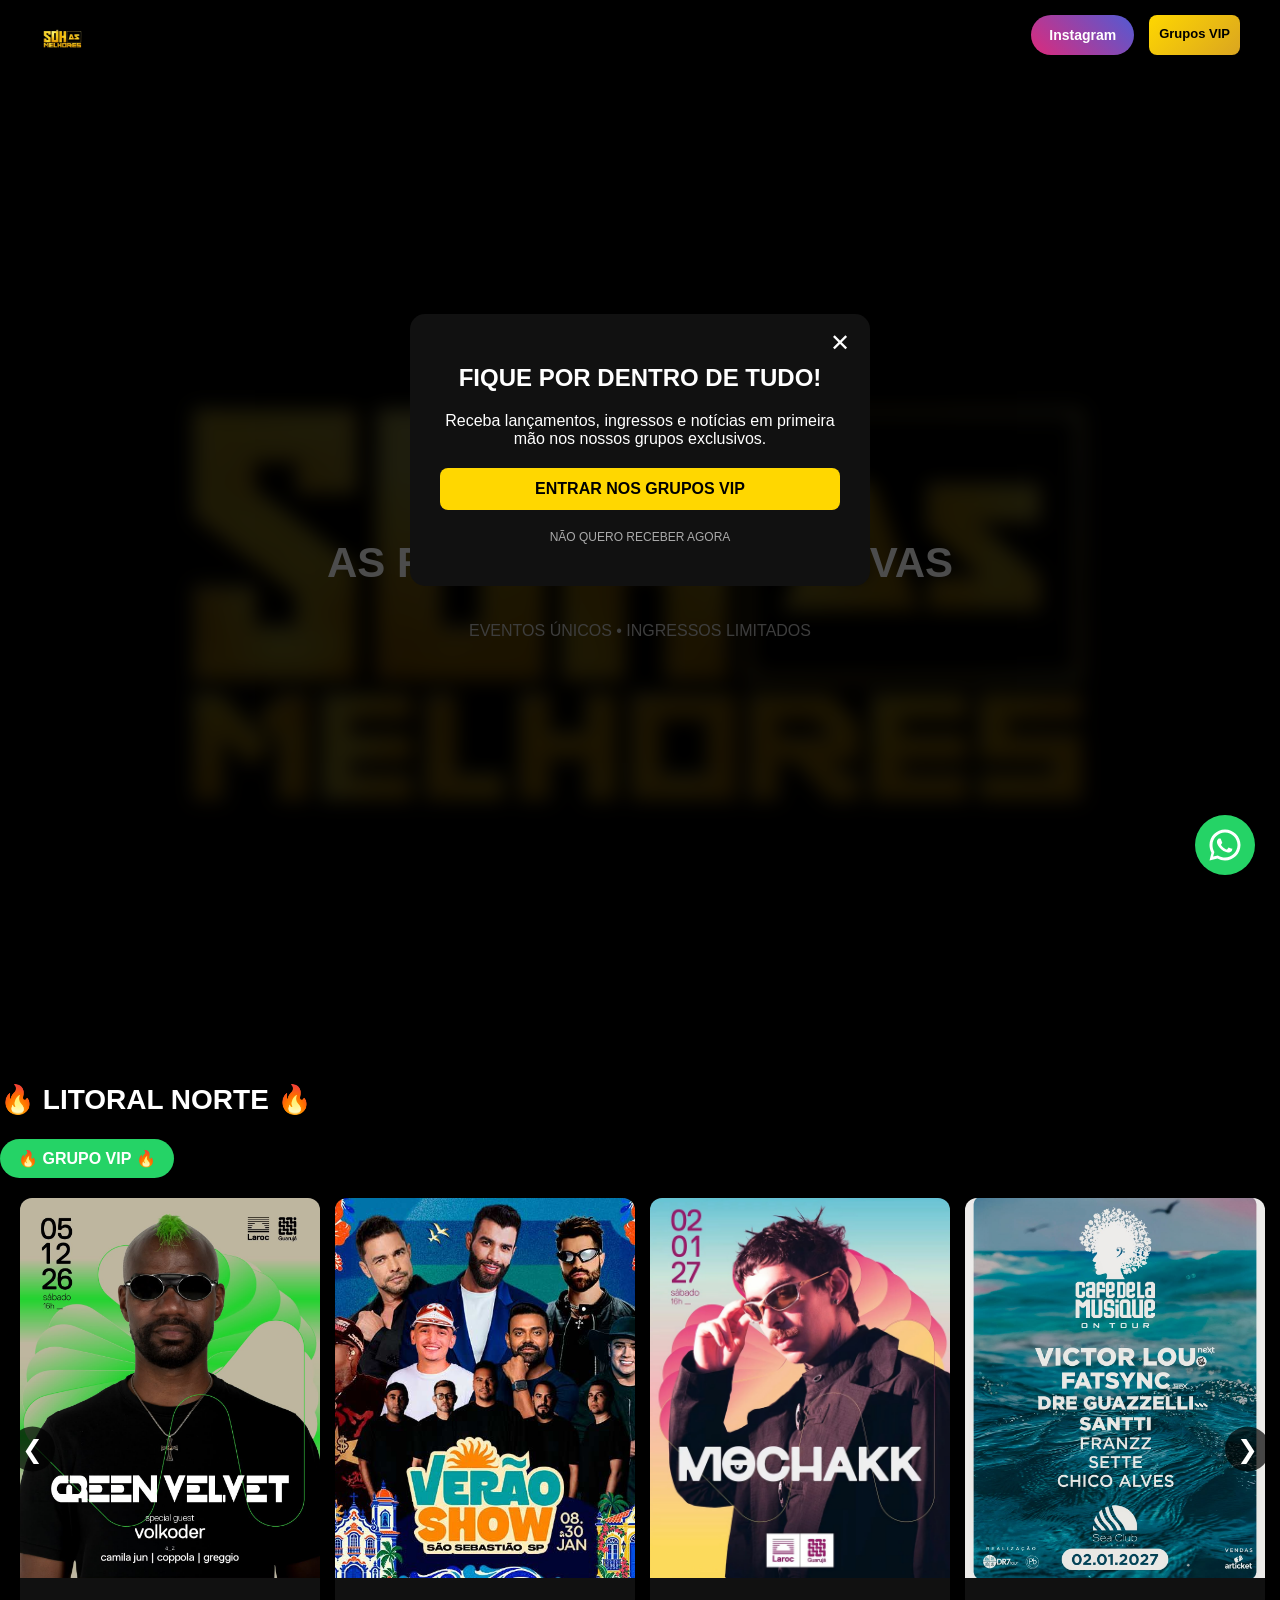
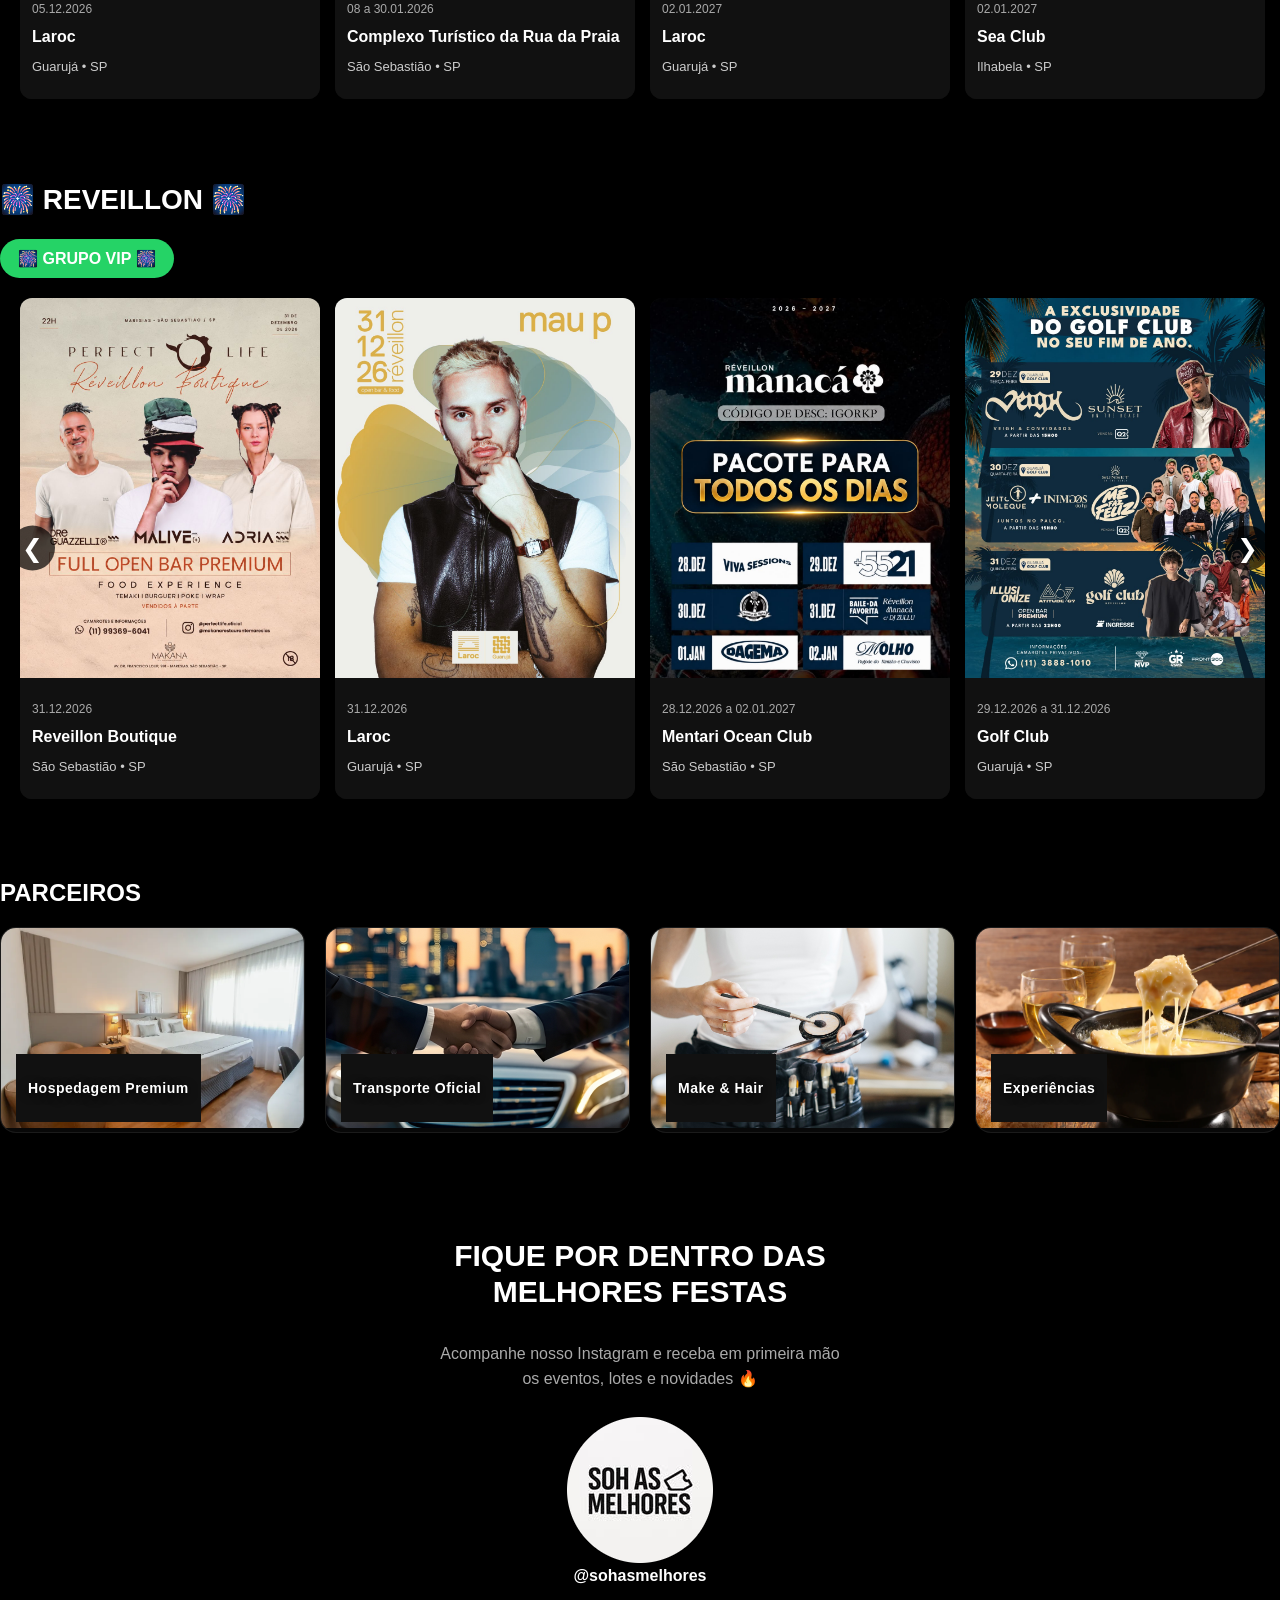
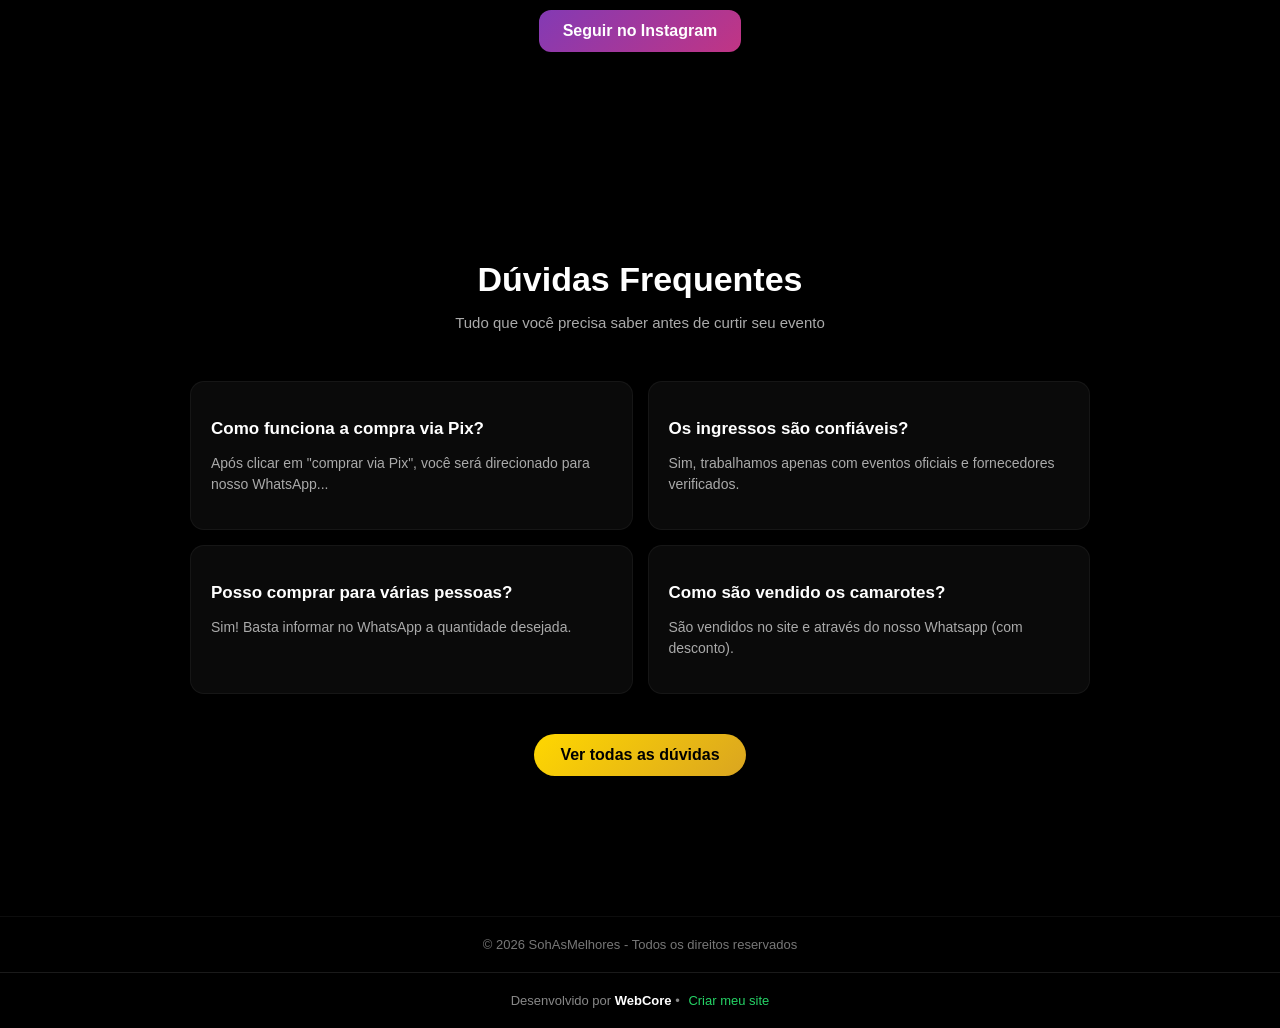
==== commit 99f17db3: "atualizações 25-11" ====
--- a/index.html
+++ b/index.html
@@ -98,6 +98,45 @@
         <div class="acoes-card">
         <a href="https://www.guicheweb.com.br/verao-show-sao-sebastiao_56209?cp=igorkp" target="_blank" class="btn-card ingresso">Comprar agora</a>
         <a href="https://wa.me/5513991603553?text=Olá%20Igor,%20quero%20Verão%20Show%20no%20Pix." target="_blank" class="btn-card pix">Comprar via Pix</a>
+        </div>
+    </div>
+
+    <div class="card" onclick="toggleCard(this)">
+        <img src="images/litoral-sp/laroc2.jpeg">
+        <div class="info">
+          <p class="data">02.01.2027</p>
+          <h3>Laroc</h3>
+          <p class="local">Guarujá • SP</p>
+        </div>
+        <div class="acoes-card">
+        <a href="https://cart.ingresse.com/a48dc206-a724-4386-a27f-04598011fa8e/tickets?cod=IGORKP" target="_blank" class="btn-card ingresso">Comprar agora</a>
+        <a href="https://wa.me/5513991603553?text=Olá%20Igor,%20quero%20Reveillon%20Laroc%20no%20Pix." target="_blank" class="btn-card pix">Comprar via Pix</a>
+        </div>
+    </div>
+
+    <div class="card" onclick="toggleCard(this)">
+        <img src="images/litoral-sp/seaclub.jpeg">
+        <div class="info">
+          <p class="data">02.01.2027</p>
+          <h3>Sea Club</h3>
+          <p class="local">Ilhabela • SP</p>
+        </div>
+        <div class="acoes-card">
+        <a href="https://articket.com.br/e/7397/cafe-de-la-musique-on-tour?ref=igorkp" target="_blank" class="btn-card ingresso">Comprar agora</a>
+        <a href="https://wa.me/5513991603553?text=Olá%20Igor,%20quero%20Sea%20Club%20no%20Pix." target="_blank" class="btn-card pix">Comprar via Pix</a>
+        </div>
+    </div>
+
+    <div class="card" onclick="toggleCard(this)">
+        <img src="images/litoral-sp/parador_maresias_02.jpeg">
+        <div class="info">
+          <p class="data">02.01.2027</p>
+          <h3>Parador Maresias</h3>
+          <p class="local">São Sebastião • SP</p>
+        </div>
+        <div class="acoes-card">
+        <a href="https://www.sympla.com.br/evento/parador-maresias-02-janeiro-levi/3486895?afid=113708" target="_blank" class="btn-card ingresso">Compre agora</a>
+        <a href="https://wa.me/5513991603553?text=Olá%20Igor,%20quero%20Reveillon%20Maresias%20do%20dia%2002/01%20no%20Pix." target="_blank" class="btn-card pix">Comprar via Pix</a>
         </div>
     </div>
 
@@ -212,18 +251,6 @@
         </div>
     </div>
 
-    <div class="card" onclick="toggleCard(this)">
-        <img src="images/reveillon/seaclub.jpeg">
-        <div class="info">
-          <p class="data">02.01.2027</p>
-          <h3>Sea Club</h3>
-          <p class="local">Ilhabela • SP</p>
-        </div>
-        <div class="acoes-card">
-        <a href="https://articket.com.br/e/7397/cafe-de-la-musique-on-tour?ref=igorkp" target="_blank" class="btn-card ingresso">Comprar agora</a>
-        <a href="https://wa.me/5513991603553?text=Olá%20Igor,%20quero%20Sea%20Club%20no%20Pix." target="_blank" class="btn-card pix">Comprar via Pix</a>
-        </div>
-    </div>
 
     <div class="card" onclick="toggleCard(this)">
         <img src="images/reveillon/parador_maresias.jpeg">
@@ -242,19 +269,6 @@
         </div>
     </div>
 
-
-    <div class="card" onclick="toggleCard(this)">
-        <img src="images/reveillon/parador_maresias_02.jpeg">
-        <div class="info">
-          <p class="data">02.01.2027</p>
-          <h3>Parador Maresias</h3>
-          <p class="local">São Sebastião • SP</p>
-        </div>
-        <div class="acoes-card">
-        <a href="https://www.sympla.com.br/evento/parador-maresias-02-janeiro-levi/3486895?afid=113708" target="_blank" class="btn-card ingresso">Compre agora</a>
-        <a href="https://wa.me/5513991603553?text=Olá%20Igor,%20quero%20Reveillon%20Maresias%20do%20dia%2002/01%20no%20Pix." target="_blank" class="btn-card pix">Comprar via Pix</a>
-        </div>
-    </div>
 
   <button class="seta direita">❯</button>
 
